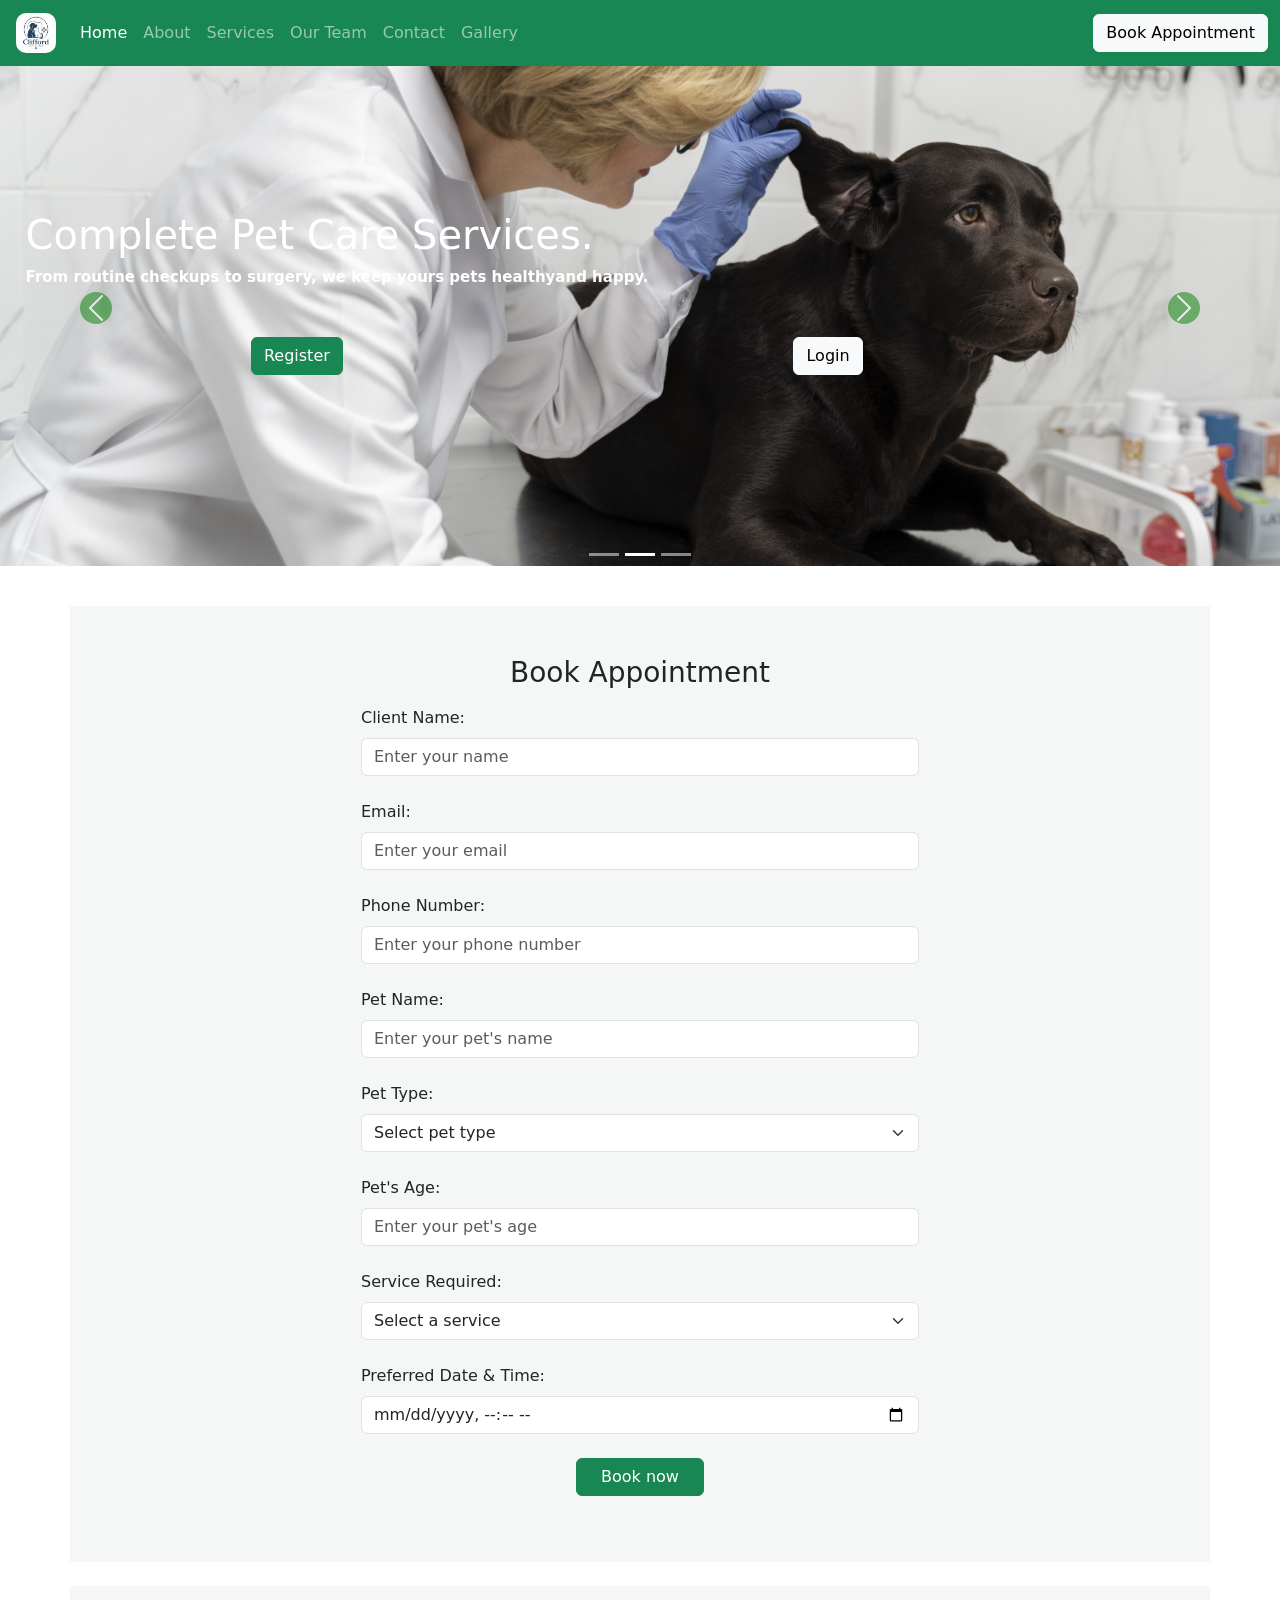
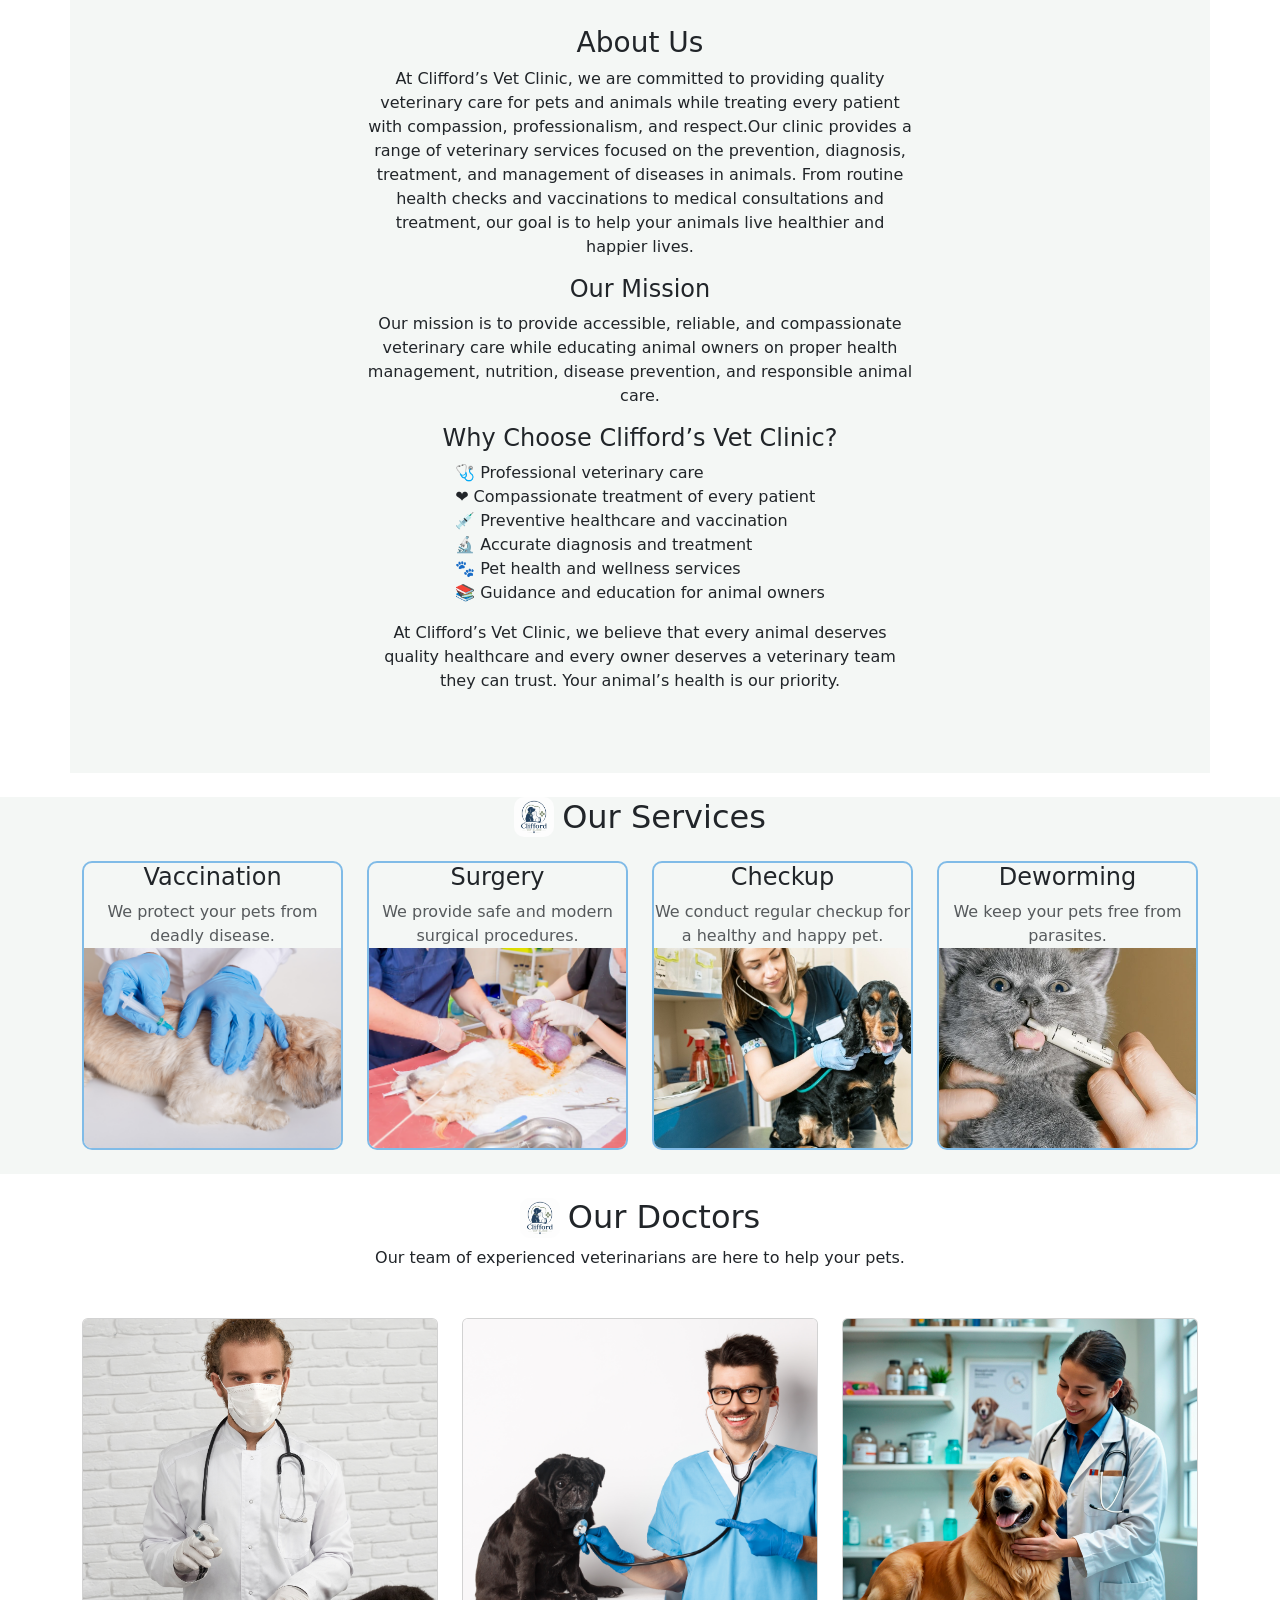
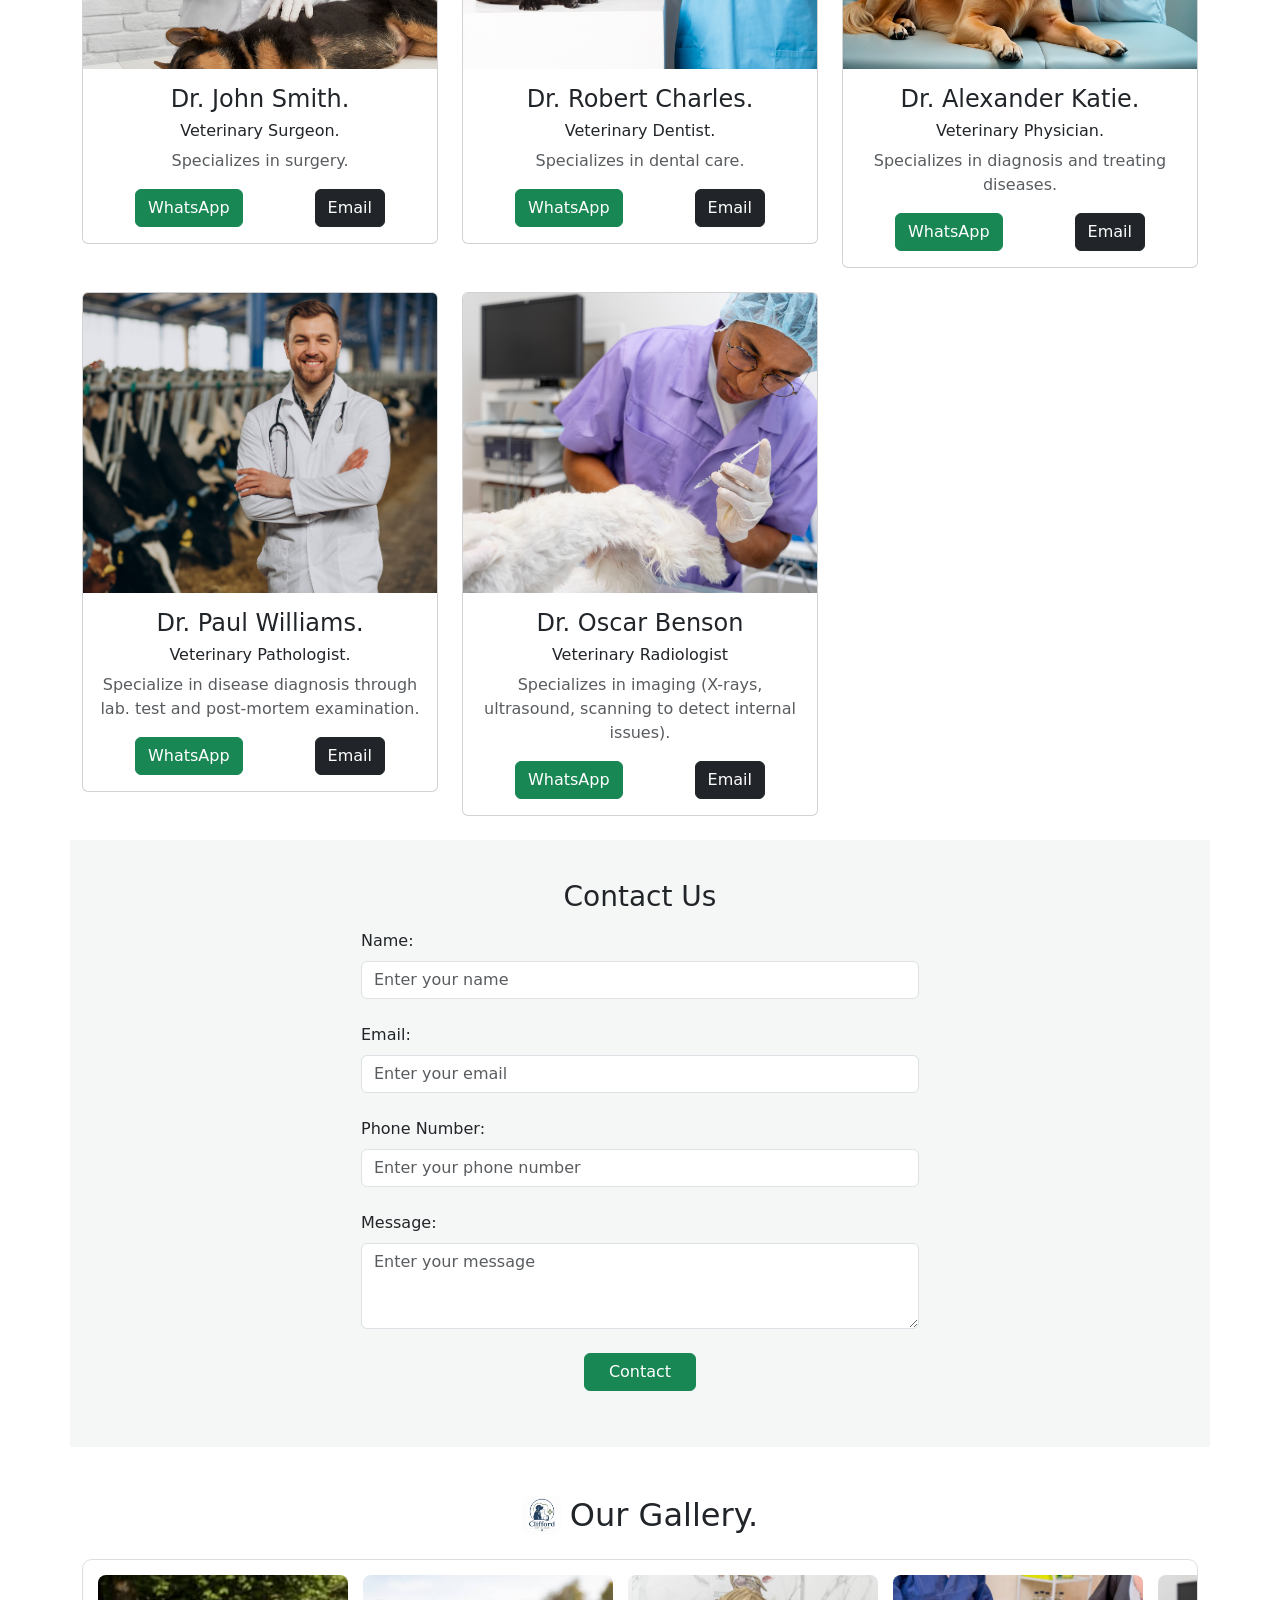
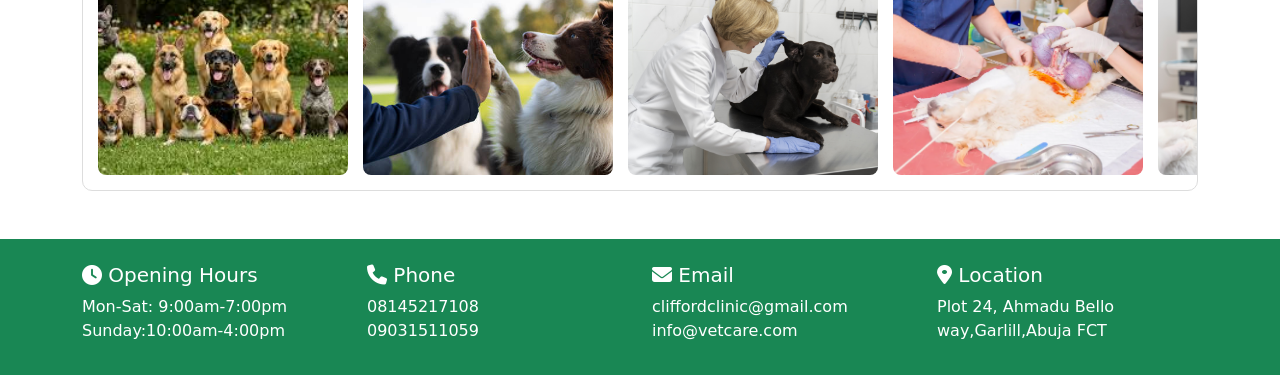
==== index.html @ 28009e3c "Update website" ====
<html lang="en">
<head>
    <meta charset="UTF-8">
    <meta name="viewport" content="width=device-width, initial-scale=1.0">
    <link rel="stylesheet"  href="assets/css/style.css">
    <link rel="stylesheet" href="https://cdnjs.cloudflare.com/ajax/libs/font-awesome/6.5.0/css/all.min.css">
    <link href="https://cdn.jsdelivr.net/npm/bootstrap@5.3.8/dist/css/bootstrap.min.css" rel="stylesheet">
    <link rel="stylesheet" href="https://cdn.jsdelivr.net/npm/bootstrap-icons@1.13.1/font/bootstrap-icons.min.css">
    <title>Vet clinic website/ home</title>
    </head>
    <script src="https://cdn.jsdelivr.net/npm/bootstrap@5.3.0/dist/js/bootstrap.bundle.min.js"> </script>
    <body>
      <div class="preloader">
         <div class="loader"></div>
      </div>

 <nav class="navbar navbar-expand-lg navbar-dark bg-success">
     <div class="container-fluid">
    <a class="navbar-brand ms-1" href="#">
      <img class="logo" src="assets/images/logo.png" style="height: 40px;">
    </a>
    <button class="navbar-toggler" type="button" data-bs-toggle="collapse" data-bs-target="#navbarSupportedContent" aria-controls="navbarSupportedContent" aria-expanded="false" aria-label="Toggle navigation">
      <span class="navbar-toggler-icon"></span>
    </button>

    <div class=" collapse navbar-collapse" id="navbarSupportedContent">
      <ul class=" navbar-nav me-auto text-center">
        <li class="nav-item ">
          <a class="nav-link active" aria-current="page" href="index.html">Home</a>
        </li>
        <li class="nav-item">
          <a class="nav-link" href="#about">About</a>
        </li>
        <li class="nav-item">
          <a class="nav-link" href="#services">Services</a>
        </li>
        <li class="nav-item">
          <a class="nav-link" href="#ourteam">Our Team</a>
        </li>
        <li class="nav-item">
          <a class="nav-link" href="#contact">Contact</a>
        </li>
        <li class="nav-item">
          <a class="nav-link" href="#gallery">Gallery</a>
        </li>
        
       </ul>
       <ul class="navbar-nav text-center">
         <li class="nav-item">
          <li class="nav-item">
       <a href="appointment.html" class="btn btn-light">Book Appointment</a>
         </li>
       </ul>
       </div>
       </div>
    </nav>
    <div id="carouselExampleCaptions" class="carousel slide" data-bs-ride="carousel" data-bs-interval="3000">
    <div class="carousel-indicators">
    <button type="button" data-bs-target="#carouselExampleCaptions" data-bs-slide-to="0" class="active" aria-current="true" aria-label="Slide 1"></button>
    <button type="button" data-bs-target="#carouselExampleCaptions" data-bs-slide-to="1" aria-label="Slide 2"></button>
    <button type="button" data-bs-target="#carouselExampleCaptions" data-bs-slide-to="2" aria-label="Slide 3"></button>
  </div>
  <div class="carousel-inner">
    <div class="carousel-item active  mb-3">
      <img src="assets/images/gallery-2.jpg" class="d-block w-100">
      <div class="carousel-caption text-start  text-dark">
        <h5>Caring for Your Pets Like Family.</h5>
        <p>Professional Veterinary care with love,experience and wonderful care.</p>
         <div class="d-flex justify-content-around mt-5">
          <a href="register-client.html" class="btn btn-success">Register</a>
          <a href="login.html" class=" btn btn-light">Login</a>
        </div>
      </div>
    </div>
    <div class="carousel-item mb-3">
      <img src="assets/images/carousel-3.jpg" class="d-block w-100">
      <div class="carousel-caption text-start  text-dark">
        <h5>Complete Pet Care Services.</h5>
        <p>From routine checkups to surgery, we keep yours pets healthyand happy.</p>
         <div class="d-flex justify-content-around mt-5">
           <a href="register-client.html" class="btn btn-success">Register</a>
          <a href="login.html" class=" btn btn-light">Login</a>
        </div>
    
      </div>
    </div>
    <div class="carousel-item mb-3">
      <img src="assets/images/doctor-5.jpg" class="d-block w-100">
      <div class="carousel-caption text-start  text-dark">
        <h5>Experienced & Friendly Vets.</h5>
        <p>Our team is dedicated to giving your pets the best care possible.</p>
        <div class="d-flex justify-content-around mt-5">
            <a href="register-client.html" class="btn btn-success">Register</a>
          <a href="login.html" class=" btn btn-light">Login</a>
        </div>
      </div>
    </div>
  </div>
  <button class="carousel-control-prev" type="button" data-bs-target="#carouselExampleCaptions" data-bs-slide="prev">
    <span class="carousel-control-prev-icon" aria-hidden="true"></span>
    <span class="visually-hidden">Previous</span>
  </button>
  <button class="carousel-control-next" type="button" data-bs-target="#carouselExampleCaptions" data-bs-slide="next">
    <span class="carousel-control-next-icon" aria-hidden="true"></span>
    <span class="visually-hidden">Next</span>
  </button>
</div>
</div>

 <section id="appointment">
  <div class="container mt-4 booking">
    <div class="col-md-6 mx-auto">

      <h3 class="text-center mb-3">Book Appointment</h3>

      <form>

        <div class="mb-4">
          <label for="name" class="form-label">Client Name:</label>
          <input type="text" class="form-control" id="name"
                 placeholder="Enter your name">
        </div>

        <div class="mb-4">
          <label for="email" class="form-label">Email:</label>
          <input type="email" class="form-control" id="email"
                 placeholder="Enter your email">
        </div>

        <div class="mb-4">
          <label for="phone" class="form-label">Phone Number:</label>
          <input type="tel" class="form-control" id="phone"
                 placeholder="Enter your phone number">
        </div>

        <div class="mb-4">
          <label for="petName" class="form-label">Pet Name:</label>
          <input type="text" class="form-control" id="petName"
                 placeholder="Enter your pet's name">
        </div>

        <div class="mb-4">
          <label for="petType" class="form-label">Pet Type:</label>
          <select class="form-select" id="petType">
            <option selected>Select pet type</option>
            <option value="1">Dog</option>
            <option value="2">Cat</option>
            <option value="3">Rabbit</option>
            <option value="4">Bird</option>
            <option value="5">Others</option>
          </select>
        </div>

        <div class="mb-4">
          <label for="petAge" class="form-label">Pet's Age:</label>
          <input type="number" class="form-control" id="petAge"
                 placeholder="Enter your pet's age">
        </div>

        <div class="mb-4">
          <label for="service" class="form-label">Service Required:</label>
          <select class="form-select" id="service">
            <option selected>Select a service</option>
            <option value="1">General Consultation</option>
            <option value="2">Vaccination</option>
            <option value="3">Grooming</option>
            <option value="4">Dental Care</option>
            <option value="5">Others</option>
          </select>
        </div>

        <div class="mb-4">
          <label for="appointmentDate" class="form-label">
            Preferred Date & Time:
          </label>
          <input type="datetime-local" class="form-control"
                 id="appointmentDate">
        </div>

       <div class="text-center">
        <a href="#" class="btn btn-success mb-3 px-4">Book now
        </a>
             
       </div>

      </form>

    </div>
  </div>
</section>

     <section id="about">
  <div class="container mt-4 contact">
            <div class="row">
                <div class="col-md-6 mx-auto   mb-4 text-center">
                 <h3>About Us</h3>
                 <p>At Clifford’s Vet Clinic, we are committed to providing quality veterinary care for pets and animals while treating every patient with compassion, professionalism, and respect.Our clinic provides a range of veterinary services focused on the prevention, diagnosis, treatment, and management of diseases in animals. From routine health checks and vaccinations to medical consultations and treatment, our goal is to help your animals live healthier and happier lives.
                  </p>
            <h4> Our Mission</h4>
            <p>Our mission is to provide accessible, reliable, and compassionate veterinary care while educating animal owners on proper health management, nutrition, disease prevention, and responsible animal care.
            </p>
            <h4>Why Choose Clifford’s Vet Clinic?</h4>
           <div class="text-center">
            <ul class="list-unstyled d-inline-block text-start">
              <li>🩺 Professional veterinary care</li>
              <li>❤️ Compassionate treatment of every patient</li>
              <li>💉 Preventive healthcare and vaccination</li>
              <li>🔬 Accurate diagnosis and treatment</li>
              <li>🐾 Pet health and wellness services</li>
              <li>📚 Guidance and education for animal owners</li>
            </ul>
            </div>
            <p>
            At Clifford’s Vet Clinic, we believe that every animal deserves quality healthcare and every owner deserves a veterinary team they can trust.
             Your animal’s health is our priority.
             </p>
        </div>
        </div>
                
      </div> 

    </section>
     <section  id="services">
        <div class="d-flex align-items-center gap-2 mt-4  justify-content-center">
            <img class="logo" src="assets/images/logo.png" width="40">
            <h2 class="m-0 text-dark">Our Services</h2>
            
        </div>
        <div class="container mt-4">
            <div class="row">
                <div class="col-md-3 mb-4">
                    <div class="card-1">
                        <div class="card-body  text-center">
                            <h4 class="text-dark">Vaccination</h4>
                            <p class="card-text text-muted">We protect your pets from deadly disease.</p>
                        </div>
                        <img class="card-img-top-1" src="assets/images/gallery-3.jpg"  style="height: 200px; object-fit: cover;">
                        
                    </div>
                </div>
                 <div class="col-md-3 mb-4">
                    <div class="card-1">
                        <div class="card-body  text-center">
                            <h4  class="text-dark">Surgery</h4>
                            <p class="card-text text-muted">We provide safe and modern surgical procedures.</p>
                        </div>
                        <img class="card-img-top-1" src="assets/images/surgery.jpg.webp"  style="height: 200px; object-fit: cover;">
                        
                    </div>
                </div>
                <div class="col-md-3 mb-4">
                    <div class="card-1">
                        <div class="card-body  text-center ">
                            <h4  class="text-dark">Checkup</h4>
                            <p class="card-text text-muted">We conduct regular checkup for a healthy and happy pet.</p>
                        </div>
                        <img class="card-img-top-1" src="assets/images/checkup.jpg" style="height: 200px; object-fit: cover;" >
                        
                    </div>
                </div>
                <div class="col-md-3 mb-4">
                    <div class="card-1">
                        <div class="card-body  text-center ">
                            <h4  class="text-dark">Deworming</h4>
                            <p class="card-text text-muted">We keep your pets free from parasites. </p>
                        </div>
                        <img class="card-img-top-1" src="assets/images/deworming.webp" style="height: 200px; object-fit: cover;">
                        
                    </div>
                </div>
            </div>
        </div>
        </section>  
        

        <section id="ourteam">
    <div class="d-flex align-items-center gap-2 mt-4  justify-content-center">
            <img class="logo" src="assets/images/logo.png" width="40">
            <h2 class="m-0 text-dark">Our Doctors</h2>
     </div>
    <div class="text-center mt-2 text-dark">
        <p>Our team of experienced veterinarians are here to help your pets.</p>
    </div>
        <div class="container mt-4">
            <div class="row">
                <div class="col-md-4 mt-4">
                    <div class="card">
                        <img class="card-img-top" src="assets/images/doctor-1.jpg"  style="height: 350px; object-fit: cover;">
                        <div class="card-body  text-center text-dark">
                            <h4>Dr. John Smith.</h4>
                            <h6>Veterinary Surgeon.</h6>
                            <p class="card-text text-muted">Specializes in surgery.</p>
                             <div class="d-flex justify-content-around ">
                                  <a href="https://wa.me/2348145217108"  class="btn btn-success">WhatsApp</a>
                                  <a href="mailto:chijinduonyenaturuchi@gmail.com" class="btn btn-dark">Email</a>
                                  
                             </div>
                        </div>
                    </div>
                </div> 
                 <div class="col-md-4 mt-4">
                    <div class="card">
                        <img class="card-img-top" src="assets/images/doctor-2.jpg"  style="height: 350px; object-fit: cover;">
                        <div class="card-body  text-center text-dark">
                            <h4>Dr. Robert Charles.</h4>
                            <h6>Veterinary Dentist.</h6>
                            <p class="card-text text-muted">Specializes in dental care.</p>
                            <div class="d-flex justify-content-around ">
                                  <a href="https://wa.me/2348145217108"  class="btn btn-success">WhatsApp</a>
                                  <a href="mailto:chijinduonyenaturuchi@gmail.com" class=" btn btn-dark">Email</a>
                                  
                             </div>
                            
                       </div>
                    </div>
                 </div> 
                 <div class="col-md-4 mt-4">
                    <div class="card">
                        <img class="card-img-top" src="assets/images/doctor-3.jpg"  style="height: 350px; object-fit: cover;">
                        <div class="card-body  text-center text-dark">
                            <h4>Dr. Alexander Katie.</h4>
                            <h6>Veterinary Physician.</h6>
                            <p class="card-text text-muted">Specializes in  diagnosis and treating diseases.</p>
                            <div class="d-flex justify-content-around ">
                                  <a href="https://wa.me/2348145217108"  class="btn btn-success">WhatsApp</a>
                                  <a href="mailto:chijinduonyenaturuchi@gmail.com" class=" btn btn-dark">Email</a>
                                  
                             </div>
                       </div>
                    </div>
                 </div> 
                 <div class="col-md-4 mt-4">
                    <div class="card">
                        <img class="card-img-top" src="assets/images/doctor-4.jpg"  style="height: 300px; object-fit: cover;">
                        <div class="card-body  text-center text-dark">
                            <h4>Dr. Paul Williams.</h4>
                            <h6>Veterinary Pathologist.</h6>
                            <p class="card-text text-muted">Specialize in disease diagnosis through lab. test and post-mortem examination.</p>
                           <div class="d-flex justify-content-around ">
                                  <a href="https://wa.me/2348145217108"  class="btn btn-success">WhatsApp</a>
                                  <a href="mailto:chijinduonyenaturuchi@gmail.com" class=" btn btn-dark">Email</a>
                                  
                             </div>
                       </div>
                    </div>
                 </div> 
                 <div class="col-md-4 mt-4">
                    <div class="card">
                        <img class="card-img-top" src="assets/images/doctor-5.jpg"  style="height: 300px; object-fit: cover;">
                        <div class="card-body  text-center text-dark">
                            <h4>Dr. Oscar Benson</h4>
                            <h6>Veterinary Radiologist</h6>
                            <p class="card-text text-muted"> Specializes in imaging (X-rays, ultrasound, scanning to detect internal issues).</p>
                           <div class="d-flex justify-content-around ">
                                  <a href="https://wa.me/2348145217108"  class="btn btn-success">WhatsApp</a>
                                  <a href="mailto:chijinduonyenaturuchi@gmail.com" class=" btn btn-dark ">Email</a>
                                  
                             </div>
                       </div>
                    </div>
                 </div>        
            </div>
        </div>
    </section>

   <section id="contact">
  <div class="container mt-4 contact">
    <div class="col-md-6 mx-auto">

      <h3 class="text-center mb-3">Contact Us</h3>

      <form>

        <div class="mb-4">
          <label for="name" class="form-label">Name:</label>
          <input type="text" class="form-control" id="name"
                 placeholder="Enter your name">
        </div>

        <div class="mb-4">
          <label for="email" class="form-label">Email:</label>
          <input type="email" class="form-control" id="email"
                 placeholder="Enter your email">
        </div>

        <div class="mb-4">
          <label for="phone" class="form-label">Phone Number:</label>
          <input type="tel" class="form-control" id="phone"
                 placeholder="Enter your phone number">
        </div>

        <div class="mb-4">
          <label for="message" class="form-label">Message:</label>
          <textarea class="form-control" id="message" rows="3"
                    placeholder="Enter your message"></textarea>
        </div>

         <div class="text-center">
        <a href="#" class="btn btn-success mb-3 px-4">Contact
        </a>
             
       </div>

      </form>

    </div>
  </div>
</section>
  
 <section id="gallery">

    <div class="d-flex align-items-center gap-2 mt-5 justify-content-center">
        <img class="logo" src="assets/images/logo.png" width="40">
        <h2 class="m-0 text-dark">Our Gallery.</h2>
    </div>

    <div class="container mt-4">

        <div class="gallery-box">

            <div class="gallery-track">

            <img src="assets/images/home-1.jpg"  style="height: 200px; object-fit: cover;" >
            <img src="assets/images/carousel-2.jpg" style="height: 200px; object-fit: cover;">
            <img src="assets/images/carousel-3.jpg" style="height: 200px; object-fit: cover;">
            <img src="assets/images/surgery.jpg.webp" style="height: 200px; object-fit: cover;">
            <img src="assets/images/doctor-5.jpg" style="height: 200px; object-fit: cover;">
            <img src="assets/images/deworming.webp" style="height: 200px; object-fit: cover;">
            <img src="assets/images/nutrition.jpg" style="height: 200px; object-fit: cover;">
            <img src="assets/images/home.jpg" style="height: 200px; object-fit: cover;">
            <img src="assets/images/vaccination.jpg" style="height: 200px; object-fit: cover;">

             <img src="assets/images/home-1.jpg"  style="height: 200px; object-fit: cover;" >
            <img src="assets/images/carousel-2.jpg" style="height: 200px; object-fit: cover;">
            <img src="assets/images/carousel-3.jpg" style="height: 200px; object-fit: cover;">
            </div>

        </div>

    </div>

</section>

 <footer class="bg-success text-white pt-4 mt-5">
            <div class="container">
                <div class="row text-center text-md-start">
                    <div class="col-md-3 mb-3">
                       
                        <h5> <i class="fa-solid fa-clock"></i> Opening Hours</h5>
                           
                        <p>Mon-Sat: 9:00am-7:00pm <br> Sunday:10:00am-4:00pm</p>
                    </div>
                    <div class="col-md-3 mb-3">
                        <h5><i class="fa-solid fa-phone"> </i> Phone</h5>
                        <p>08145217108 <br> 09031511059</p>
                    </div>
                    <div class="col-md-3 mb-3">
                        <h5><i class="fa-solid fa-envelope"></i> Email</h5>
                        <p>cliffordclinic@gmail.com <br> info@vetcare.com</p>
                    </div>
                    <div class="col-md-3 mb-3">
                        <h5><i class="fa fa-map-marker-alt"></i> Location</h5>
                        <p>Plot 24, Ahmadu Bello way,Garlill,Abuja FCT</p>
                        </div>
                        
                </div> 
            </div>
        </footer>
           
    </body>
    </html>
---- assets/css/style.css ----
*{
    margin: 0;
    padding: 0;
}
html, body{
    overflow-x: hidden;
    width: 100%;
}
.logo{
    border-radius: 10px;
}





.preloader {
    position: fixed;
    top: 0;
    left: 0;
    width: 100%;
    height: 100vh;
    background: white;
    display: flex;
    justify-content: center;
    align-items: center;
    z-index: 9999;

    animation: hideLoader 1s ease 3s forwards;
}

.loader {
    width: 50px;
    height: 50px;
    border: 5px solid #ddd;
    border-top: 5px solid green;
    border-radius: 50%;
    animation: spin 1s linear infinite;
}

@keyframes spin {
    to {
        transform: rotate(360deg);
    }
}

@keyframes hideLoader {
    to {
        opacity: 0;
        visibility: hidden;
    }
}

.navbar-toggler[aria-expanded="true"] .navbar-toggler-icon {
  background-image: none;
  position: relative;
}

.navbar-toggler[aria-expanded="true"] .navbar-toggler-icon::before {
  content: "×";
  font-size: 30px;
  line-height: 1;
  color: black;
}
html{
    scroll-behavior: smooth;
}






@media (max-width: 576px){
     .carousel-caption {
         bottom: 20px;
     }
      .carousel-caption h5{
         font-size: 14px;
     }
     .carousel-caption .btn{
         font-size: 14px;
         padding: 8px 15px;
         margin-top: 15px;
     }

}


img{
    max-width: 100%;
}
.carousel-caption {
    top: 25%;
    left: 2% !important;
    bottom: auto;
    text-align: left;
    font-weight: bold;
}




    
.carousel-caption h5{
     color: #ffffff;
    font-size: 40px;
    margin-bottom: 7px;
}
.carousel-caption p{
    color: #ffffff;
    font-size: 15px;
    margin-top: 7px;

}
.carousel-item{
    height: 500px;
}
.carousel-item img{
    height: 500px;
    width: 100%;
    display: block;
    object-fit: cover;
}
.carousel-control-prev-icon,
.carousel-control-next-icon{
    width: 50px;
    height: 50px;
    background: green;
    border-radius: 50%;
    top: 50%;
    transform: translateY(-50%);
}
i{
    font-size: 20px;
    color:white;

}
    .contact{
        background-color: #f4f7f5;
        padding: 40px 0;
    }
    #services{
        background-color: #f4f7f5;
        
    } 
    
    
  .card-1{
    border: 2px solid #80bbe7;
    border-radius: 10px;
    overflow: hidden;
  }
  .card-img-top-1{
    width: 100%;
    height: 330px;
    object-fit: cover;
  }




.booking{
    background-color: #f4f7f5;
     padding: 50px 0;
}

.gallery-box {
    width: 100%;
    overflow: hidden;
    border-radius: 10px;
    padding: 15px;
    border: 1px solid #ddd;
}

.gallery-track {
    display: flex;
    gap: 15px;
    width: max-content;
    animation: galleryMove 25s linear infinite;
}

.gallery-track img {
    width: 250px;
    height: 200px;
    object-fit: cover;
    border-radius: 8px;
    flex-shrink: 0;
}

@keyframes galleryMove {
    from {
        transform: translateX(0);
    }

    to {
        transform: translateX(-50%);
    }
}


.client-reg{
    background-image: url(../images/gallery-2.jpg);
    background-size: cover;
    background-position: center;
    background-repeat: no-repeat;
    padding: 30px 0;
}
.client{
    border: 1px solid ;
    padding: 30px;
    border-radius: 15px;
    width: 50%;
    margin: auto;
    background-color:rgba(0, 0, 0, 0.54);
    backdrop-filter:blur (10px);
    box-shadow: 0 8px 20px rgba(0,0,0,0.3);
    
}

.pet-reg{
   background-image: url(../images/gallery-2.jpg);
    background-size: cover;
    background-position: center;
    background-repeat: no-repeat;
    padding: 30px 0;
}
.pet{
    border: 1px solid ;
    padding: 30px;
    border-radius: 15px;
    width: 50%;
    margin: auto;
    background-color:rgba(0, 0, 0, 0.54);
    backdrop-filter:blur (10px);
    box-shadow: 0 8px 20px rgba(0,0,0,0.3);
}
.login{
    background-image: url(../images/gallery-2.jpg);
    background-size: cover;
    background-position: center;
    background-repeat: no-repeat;
    padding: 30px 0;
}
.log{
   border: 1px solid ;
    padding: 30px;
    border-radius: 15px;
    width: 50%;
    margin: auto;
    background-color:rgba(0, 0, 0, 0.54);
    backdrop-filter:blur (10px);
    box-shadow: 0 8px 20px rgba(0,0,0,0.3);
}
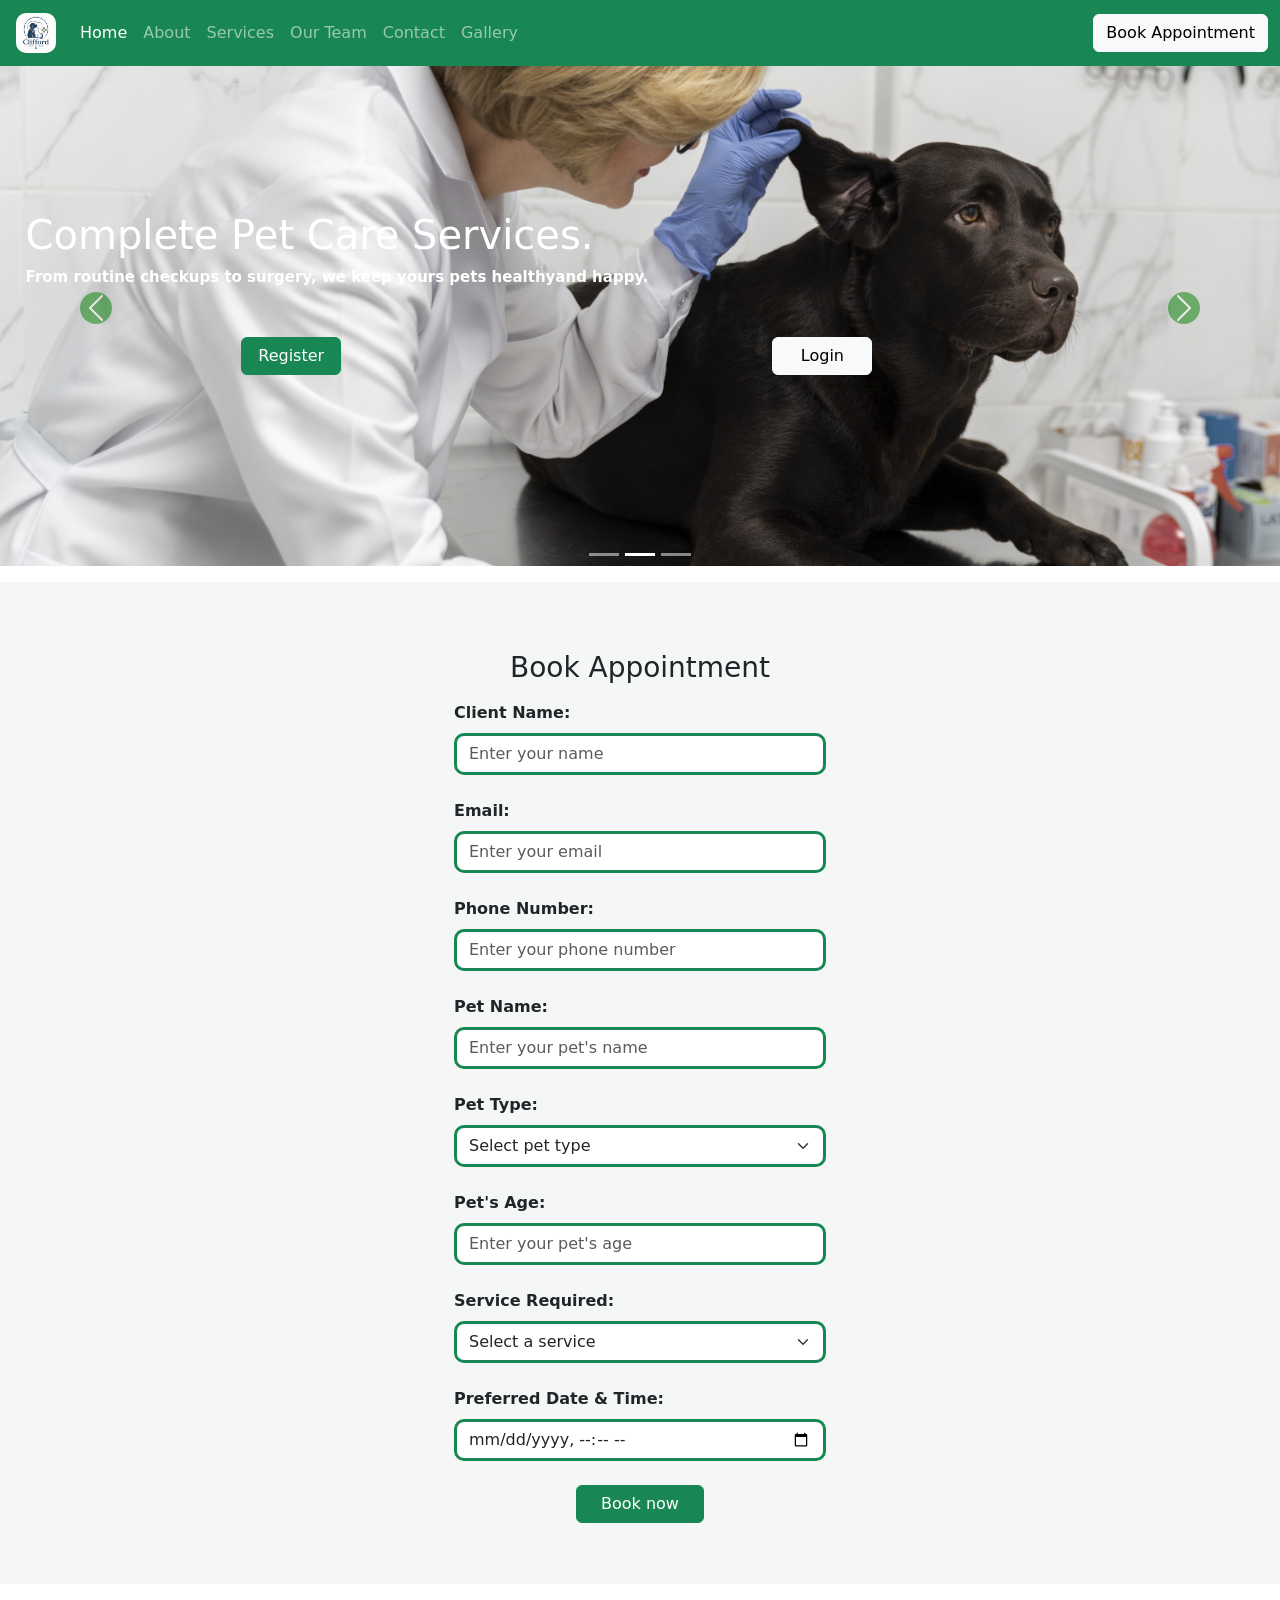
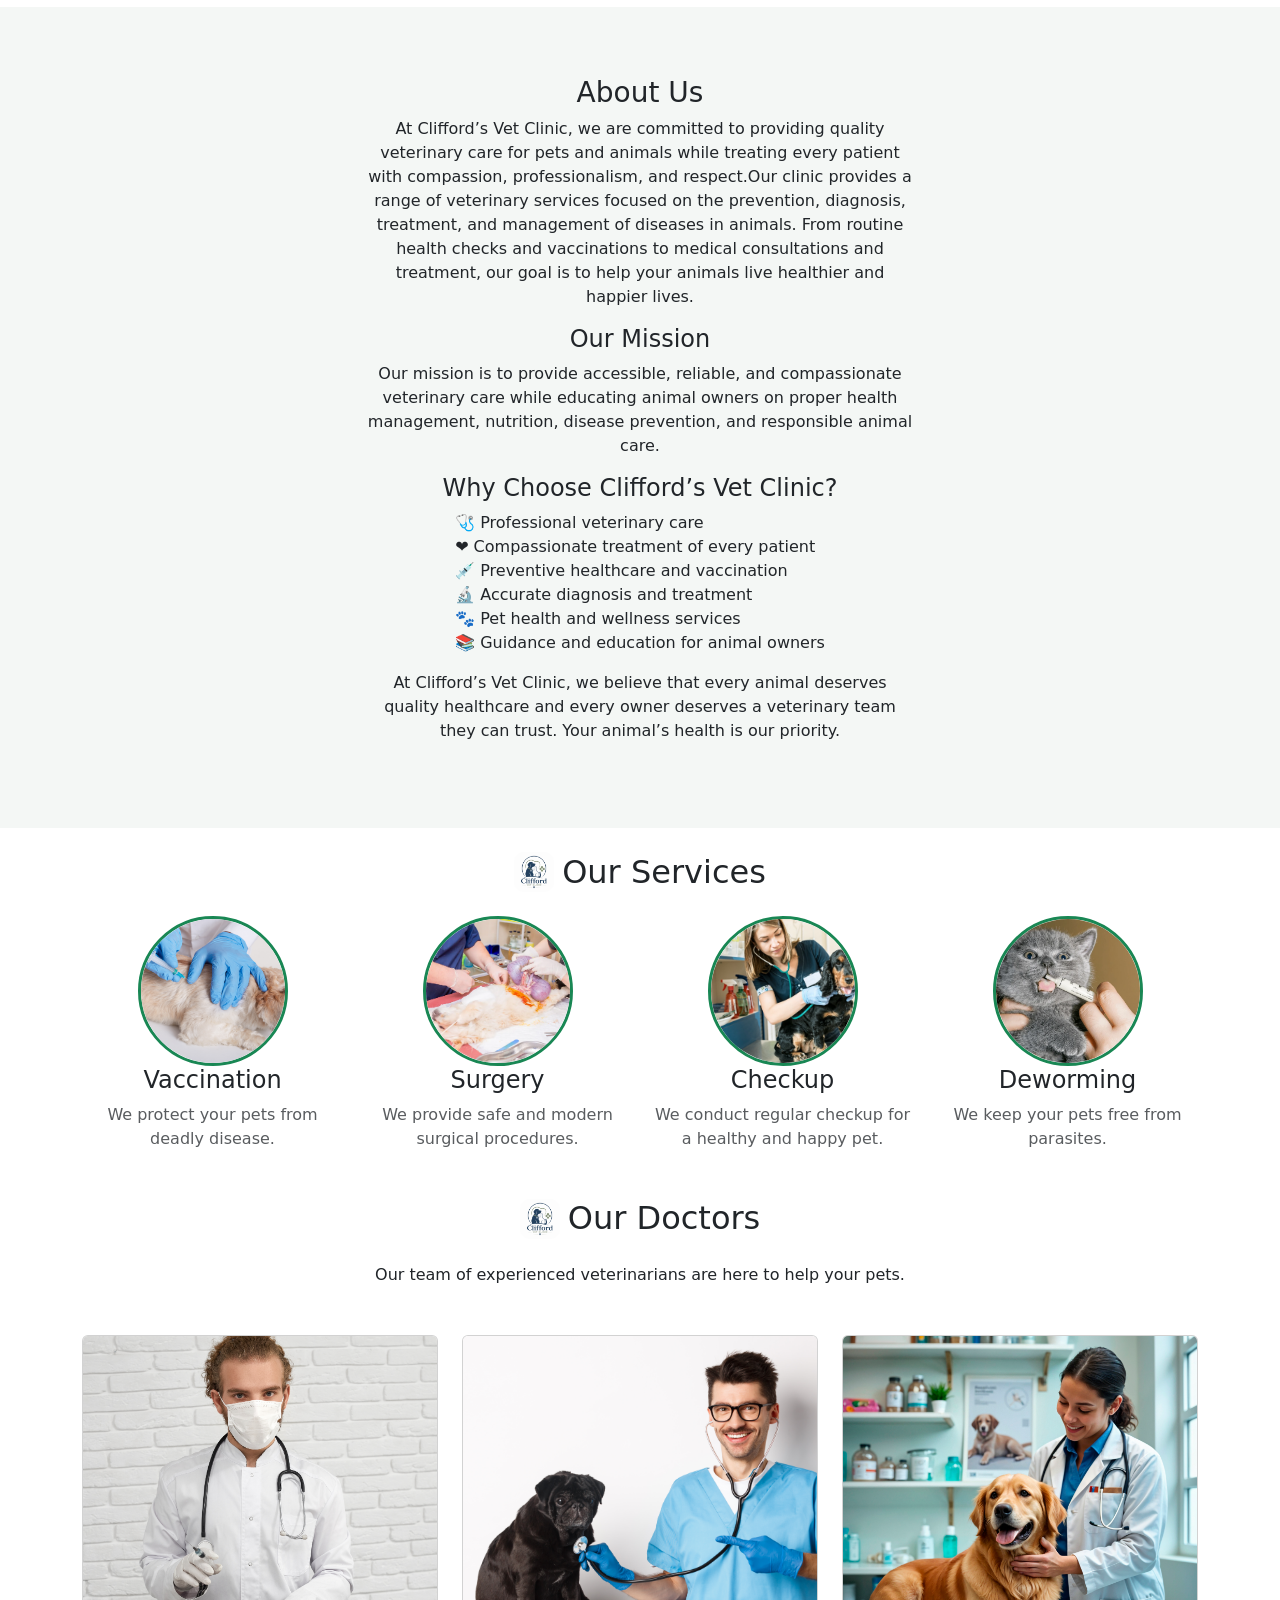
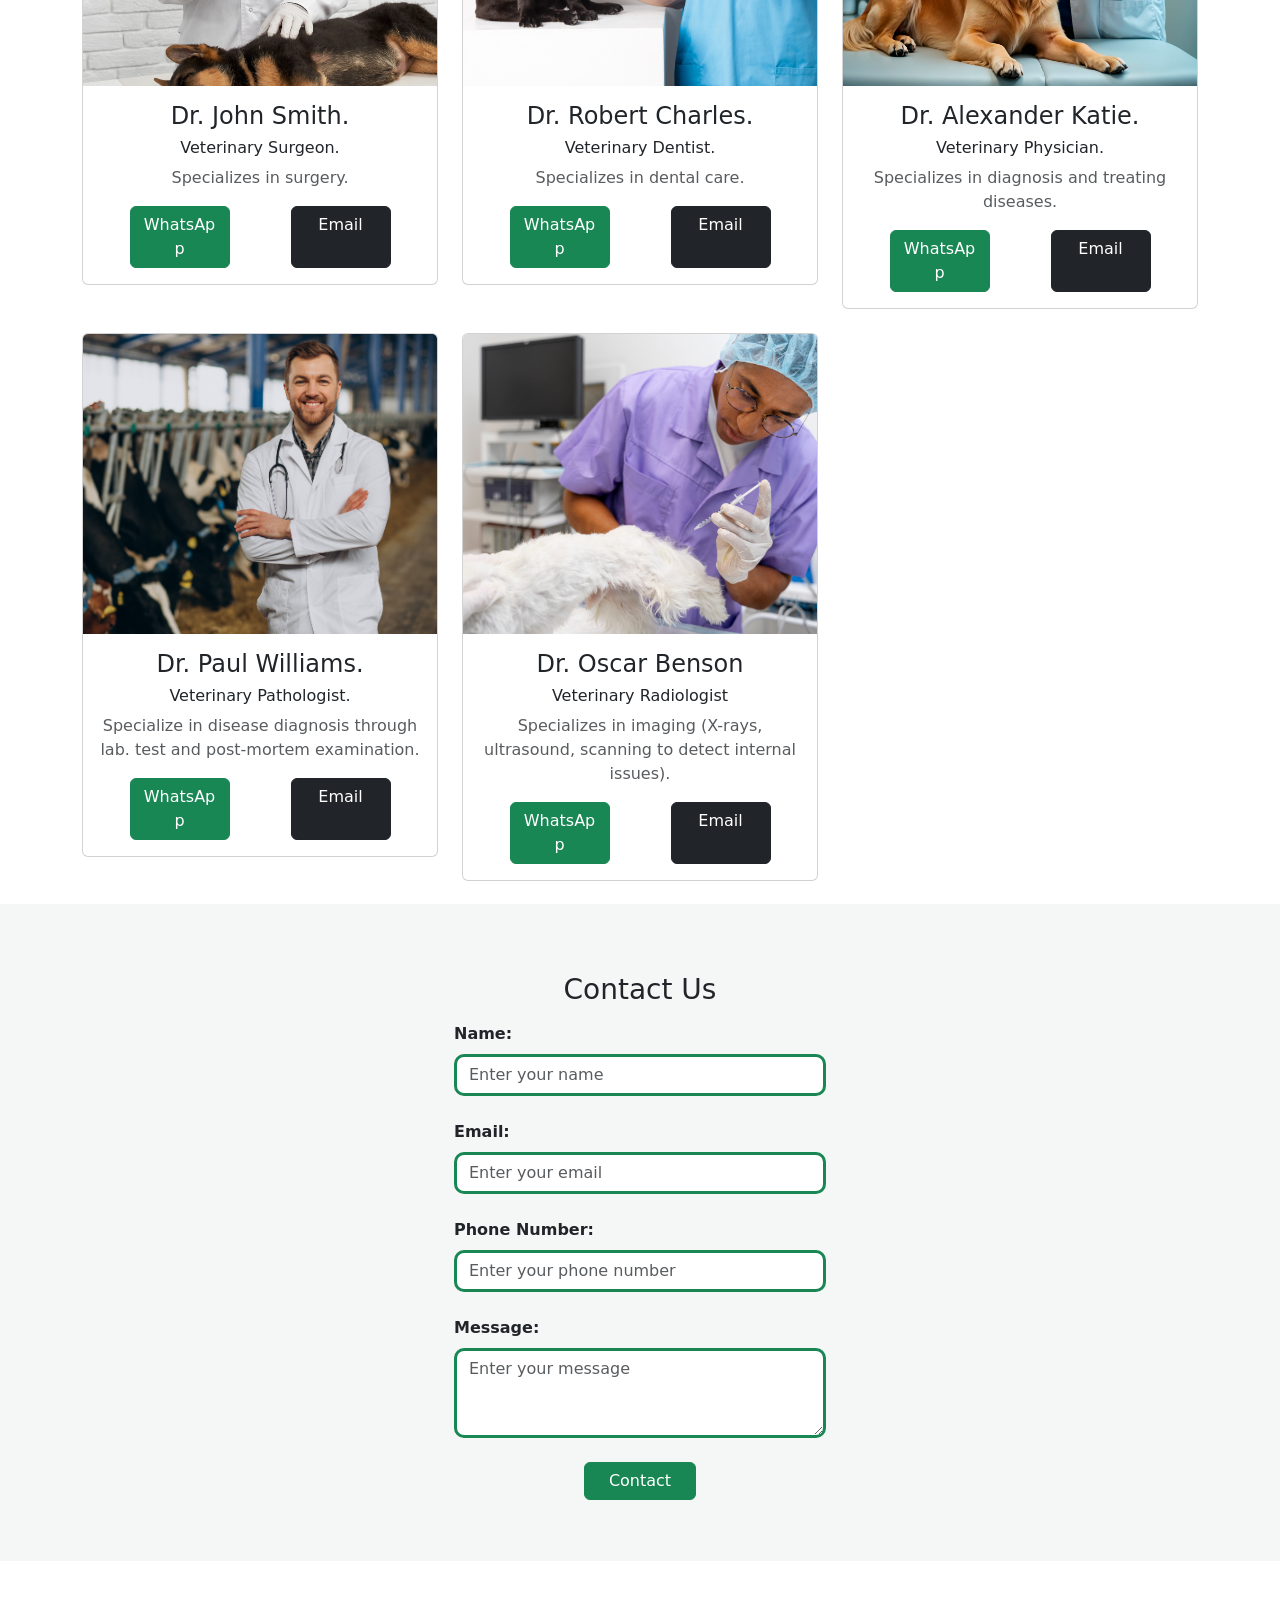
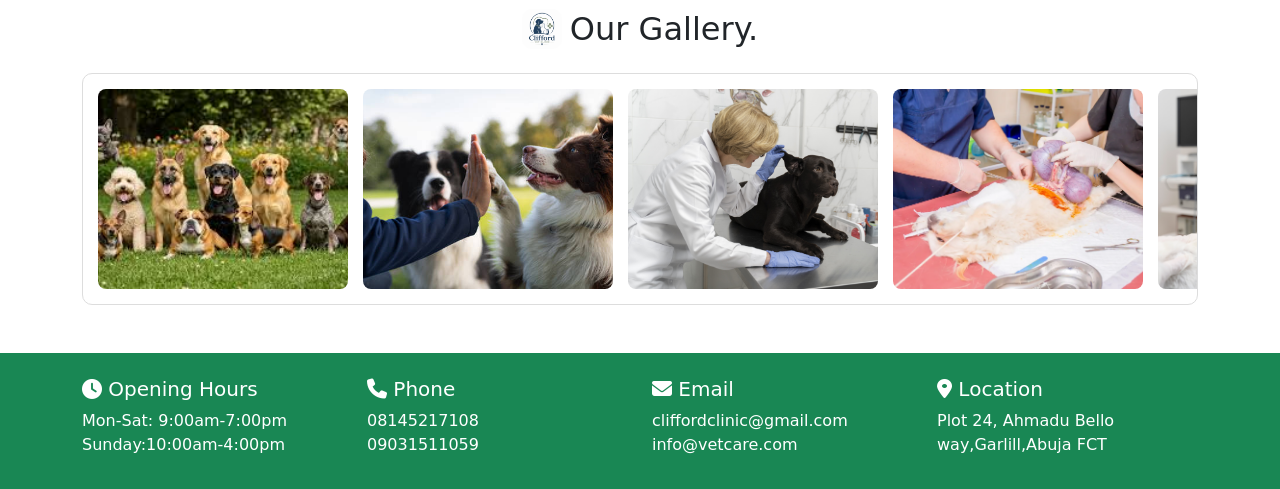
==== commit 5188ece0: "Update website" ====
--- a/index.html
+++ b/index.html
@@ -67,8 +67,8 @@
         <h5>Caring for Your Pets Like Family.</h5>
         <p>Professional Veterinary care with love,experience and wonderful care.</p>
          <div class="d-flex justify-content-around mt-5">
-          <a href="register-client.html" class="btn btn-success">Register</a>
-          <a href="login.html" class=" btn btn-light">Login</a>
+          <a href="register-client.html" class="btn btn-success carousel-btn">Register</a>
+          <a href="login.html" class=" btn btn-light carousel-btn">Login</a>
         </div>
       </div>
     </div>
@@ -78,8 +78,8 @@
         <h5>Complete Pet Care Services.</h5>
         <p>From routine checkups to surgery, we keep yours pets healthyand happy.</p>
          <div class="d-flex justify-content-around mt-5">
-           <a href="register-client.html" class="btn btn-success">Register</a>
-          <a href="login.html" class=" btn btn-light">Login</a>
+           <a href="register-client.html" class="btn btn-success carousel-btn">Register</a>
+          <a href="login.html" class=" btn btn-light carousel-btn">Login</a>
         </div>
     
       </div>
@@ -89,9 +89,9 @@
       <div class="carousel-caption text-start  text-dark">
         <h5>Experienced & Friendly Vets.</h5>
         <p>Our team is dedicated to giving your pets the best care possible.</p>
-        <div class="d-flex justify-content-around mt-5">
-            <a href="register-client.html" class="btn btn-success">Register</a>
-          <a href="login.html" class=" btn btn-light">Login</a>
+        <div class="d-flex justify-content-around mt-5 ">
+            <a href="register-client.html" class="btn btn-success carousel-btn">Register</a>
+          <a href="login.html" class=" btn btn-light carousel-btn">Login</a>
         </div>
       </div>
     </div>
@@ -107,8 +107,8 @@
 </div>
 </div>
 
- <section id="appointment">
-  <div class="container mt-4 booking">
+ <section id="appointment " class="appointment">
+  <div class="container mt-4 booking text-dark fw-bold">
     <div class="col-md-6 mx-auto">
 
       <h3 class="text-center mb-3">Book Appointment</h3>
@@ -117,31 +117,31 @@
 
         <div class="mb-4">
           <label for="name" class="form-label">Client Name:</label>
-          <input type="text" class="form-control" id="name"
-                 placeholder="Enter your name">
+          <input type="text" class="form-control control" id="name"
+                 placeholder="Enter your name"required>
         </div>
 
         <div class="mb-4">
           <label for="email" class="form-label">Email:</label>
-          <input type="email" class="form-control" id="email"
-                 placeholder="Enter your email">
+          <input type="email" class="form-control  control" id="email"
+                 placeholder="Enter your email"required>
         </div>
 
         <div class="mb-4">
           <label for="phone" class="form-label">Phone Number:</label>
-          <input type="tel" class="form-control" id="phone"
-                 placeholder="Enter your phone number">
+          <input type="tel" class="form-control control" id="phone"
+                 placeholder="Enter your phone number"required>
         </div>
 
         <div class="mb-4">
           <label for="petName" class="form-label">Pet Name:</label>
-          <input type="text" class="form-control" id="petName"
-                 placeholder="Enter your pet's name">
+          <input type="text" class="form-control control" id="petName"
+                 placeholder="Enter your pet's name"required>
         </div>
 
         <div class="mb-4">
           <label for="petType" class="form-label">Pet Type:</label>
-          <select class="form-select" id="petType">
+          <select class="form-select control" id="petType"required>
             <option selected>Select pet type</option>
             <option value="1">Dog</option>
             <option value="2">Cat</option>
@@ -153,13 +153,13 @@
 
         <div class="mb-4">
           <label for="petAge" class="form-label">Pet's Age:</label>
-          <input type="number" class="form-control" id="petAge"
-                 placeholder="Enter your pet's age">
+          <input type="number" class="form-control control" id="petAge"
+                 placeholder="Enter your pet's age"required>
         </div>
 
         <div class="mb-4">
           <label for="service" class="form-label">Service Required:</label>
-          <select class="form-select" id="service">
+          <select class="form-select control" id="service"required>
             <option selected>Select a service</option>
             <option value="1">General Consultation</option>
             <option value="2">Vaccination</option>
@@ -170,11 +170,11 @@
         </div>
 
         <div class="mb-4">
-          <label for="appointmentDate" class="form-label">
+          <label for="appointmentDate" class="form-label"required>
             Preferred Date & Time:
           </label>
-          <input type="datetime-local" class="form-control"
-                 id="appointmentDate">
+          <input type="datetime-local" class="form-control control"
+                 id="appointmentDate"required>
         </div>
 
        <div class="text-center">
@@ -189,8 +189,8 @@
   </div>
 </section>
 
-     <section id="about">
-  <div class="container mt-4 contact">
+     <section id="about" class="about">
+  <div class="container mt-4">
             <div class="row">
                 <div class="col-md-6 mx-auto   mb-4 text-center">
                  <h3>About Us</h3>
@@ -220,8 +220,9 @@
       </div> 
 
     </section>
+
      <section  id="services">
-        <div class="d-flex align-items-center gap-2 mt-4  justify-content-center">
+        <div class="d-flex align-items-center gap-2 mt-4 justify-content-center">
             <img class="logo" src="assets/images/logo.png" width="40">
             <h2 class="m-0 text-dark">Our Services</h2>
             
@@ -229,43 +230,46 @@
         <div class="container mt-4">
             <div class="row">
                 <div class="col-md-3 mb-4">
-                    <div class="card-1">
+                    <div class="card-1 text-center">
+                       <img class="card-img-top-1" src="assets/images/gallery-3.jpg"  style="height: 200px; object-fit: cover;">
                         <div class="card-body  text-center">
                             <h4 class="text-dark">Vaccination</h4>
                             <p class="card-text text-muted">We protect your pets from deadly disease.</p>
                         </div>
-                        <img class="card-img-top-1" src="assets/images/gallery-3.jpg"  style="height: 200px; object-fit: cover;">
-                        
+                       
                     </div>
                 </div>
                  <div class="col-md-3 mb-4">
-                    <div class="card-1">
+                    <div class="card-1 text-center">
+                      <img class="card-img-top-1" src="assets/images/surgery.jpg.webp"  style="height: 200px; object-fit: cover;">
+                        
                         <div class="card-body  text-center">
                             <h4  class="text-dark">Surgery</h4>
                             <p class="card-text text-muted">We provide safe and modern surgical procedures.</p>
                         </div>
-                        <img class="card-img-top-1" src="assets/images/surgery.jpg.webp"  style="height: 200px; object-fit: cover;">
                         
                     </div>
                 </div>
                 <div class="col-md-3 mb-4">
-                    <div class="card-1">
+                    <div class="card-1 text-center">
+                       <img class="card-img-top-1" src="assets/images/checkup.jpg" style="height: 200px; object-fit: cover;" >
+                        
                         <div class="card-body  text-center ">
                             <h4  class="text-dark">Checkup</h4>
                             <p class="card-text text-muted">We conduct regular checkup for a healthy and happy pet.</p>
                         </div>
-                        <img class="card-img-top-1" src="assets/images/checkup.jpg" style="height: 200px; object-fit: cover;" >
-                        
+                       
                     </div>
                 </div>
                 <div class="col-md-3 mb-4">
-                    <div class="card-1">
+                    <div class="card-1 text-center">
+                       <img class="card-img-top-1 " src="assets/images/deworming.webp" style="height: 200px; object-fit: cover;">
+                        
                         <div class="card-body  text-center ">
                             <h4  class="text-dark">Deworming</h4>
                             <p class="card-text text-muted">We keep your pets free from parasites. </p>
                         </div>
-                        <img class="card-img-top-1" src="assets/images/deworming.webp" style="height: 200px; object-fit: cover;">
-                        
+                       
                     </div>
                 </div>
             </div>
@@ -274,7 +278,7 @@
         
 
         <section id="ourteam">
-    <div class="d-flex align-items-center gap-2 mt-4  justify-content-center">
+    <div class="d-flex align-items-center gap-2 mt-4 mb-4 justify-content-center">
             <img class="logo" src="assets/images/logo.png" width="40">
             <h2 class="m-0 text-dark">Our Doctors</h2>
      </div>
@@ -291,8 +295,8 @@
                             <h6>Veterinary Surgeon.</h6>
                             <p class="card-text text-muted">Specializes in surgery.</p>
                              <div class="d-flex justify-content-around ">
-                                  <a href="https://wa.me/2348145217108"  class="btn btn-success">WhatsApp</a>
-                                  <a href="mailto:chijinduonyenaturuchi@gmail.com" class="btn btn-dark">Email</a>
+                                  <a href="https://wa.me/2348145217108"  class="btn btn-success doctor-btn">WhatsApp</a>
+                                  <a href="mailto:chijinduonyenaturuchi@gmail.com" class="btn btn-dark doctor-btn">Email</a>
                                   
                              </div>
                         </div>
@@ -306,8 +310,8 @@
                             <h6>Veterinary Dentist.</h6>
                             <p class="card-text text-muted">Specializes in dental care.</p>
                             <div class="d-flex justify-content-around ">
-                                  <a href="https://wa.me/2348145217108"  class="btn btn-success">WhatsApp</a>
-                                  <a href="mailto:chijinduonyenaturuchi@gmail.com" class=" btn btn-dark">Email</a>
+                                  <a href="https://wa.me/2348145217108"  class="btn btn-success doctor-btn">WhatsApp</a>
+                                  <a href="mailto:chijinduonyenaturuchi@gmail.com" class=" btn btn-dark doctor-btn">Email</a>
                                   
                              </div>
                             
@@ -322,8 +326,8 @@
                             <h6>Veterinary Physician.</h6>
                             <p class="card-text text-muted">Specializes in  diagnosis and treating diseases.</p>
                             <div class="d-flex justify-content-around ">
-                                  <a href="https://wa.me/2348145217108"  class="btn btn-success">WhatsApp</a>
-                                  <a href="mailto:chijinduonyenaturuchi@gmail.com" class=" btn btn-dark">Email</a>
+                                  <a href="https://wa.me/2348145217108"  class="btn btn-success doctor-btn">WhatsApp</a>
+                                  <a href="mailto:chijinduonyenaturuchi@gmail.com" class=" btn btn-dark doctor-btn">Email</a>
                                   
                              </div>
                        </div>
@@ -337,8 +341,8 @@
                             <h6>Veterinary Pathologist.</h6>
                             <p class="card-text text-muted">Specialize in disease diagnosis through lab. test and post-mortem examination.</p>
                            <div class="d-flex justify-content-around ">
-                                  <a href="https://wa.me/2348145217108"  class="btn btn-success">WhatsApp</a>
-                                  <a href="mailto:chijinduonyenaturuchi@gmail.com" class=" btn btn-dark">Email</a>
+                                  <a href="https://wa.me/2348145217108"  class="btn btn-success doctor-btn">WhatsApp</a>
+                                  <a href="mailto:chijinduonyenaturuchi@gmail.com" class=" btn btn-dark doctor-btn">Email</a>
                                   
                              </div>
                        </div>
@@ -352,8 +356,8 @@
                             <h6>Veterinary Radiologist</h6>
                             <p class="card-text text-muted"> Specializes in imaging (X-rays, ultrasound, scanning to detect internal issues).</p>
                            <div class="d-flex justify-content-around ">
-                                  <a href="https://wa.me/2348145217108"  class="btn btn-success">WhatsApp</a>
-                                  <a href="mailto:chijinduonyenaturuchi@gmail.com" class=" btn btn-dark ">Email</a>
+                                  <a href="https://wa.me/2348145217108"  class="btn btn-success doctor-btn">WhatsApp</a>
+                                  <a href="mailto:chijinduonyenaturuchi@gmail.com" class=" btn btn-dark doctor-btn ">Email</a>
                                   
                              </div>
                        </div>
@@ -363,8 +367,8 @@
         </div>
     </section>
 
-   <section id="contact">
-  <div class="container mt-4 contact">
+   <section id="contact" class="contact-main">
+  <div class="container mt-4 contact fw-bold">
     <div class="col-md-6 mx-auto">
 
       <h3 class="text-center mb-3">Contact Us</h3>
@@ -373,26 +377,26 @@
 
         <div class="mb-4">
           <label for="name" class="form-label">Name:</label>
-          <input type="text" class="form-control" id="name"
-                 placeholder="Enter your name">
+          <input type="text" class="form-control control" id="name"
+                 placeholder="Enter your name"required>
         </div>
 
         <div class="mb-4">
           <label for="email" class="form-label">Email:</label>
-          <input type="email" class="form-control" id="email"
-                 placeholder="Enter your email">
+          <input type="email" class="form-control control" id="email"
+                 placeholder="Enter your email"required>
         </div>
 
         <div class="mb-4">
           <label for="phone" class="form-label">Phone Number:</label>
-          <input type="tel" class="form-control" id="phone"
-                 placeholder="Enter your phone number">
+          <input type="tel" class="form-control control" id="phone"
+                 placeholder="Enter your phone number"required>
         </div>
 
         <div class="mb-4">
           <label for="message" class="form-label">Message:</label>
-          <textarea class="form-control" id="message" rows="3"
-                    placeholder="Enter your message"></textarea>
+          <textarea class="form-control control" id="message" rows="3"
+                    placeholder="Enter your message" required></textarea>
         </div>
 
          <div class="text-center">
--- a/assets/css/style.css
+++ b/assets/css/style.css
@@ -136,33 +136,77 @@
     color:white;
 
 }
-    .contact{
-        background-color: #f4f7f5;
-        padding: 40px 0;
-    }
-    #services{
-        background-color: #f4f7f5;
-        
-    } 
-    
-    
-  .card-1{
-    border: 2px solid #80bbe7;
-    border-radius: 10px;
-    overflow: hidden;
+.carousel-btn{
+    width: 100px !important;
+}
+.doctor-btn{
+    width: 100px !important;
+}
+.register-btn{
+   width: 100px !important; 
+}
+
+.appointment{
+    background-color: #f4f7f5;
+     padding: 45px 0;
+     margin-bottom: 23px !important; 
+}
+.booking{
+   margin: auto !important;
+   border-radius: 20px !important;
+   width: 60% !important;
+}
+
+.about{
+    background-color: #f4f7f5;
+    padding: 45px 0;
+   
+}
+.contact-main{
+  background-color: #f4f7f5;
+   padding: 45px 0;
+   margin-top: 23px !important;
+}
+.contact{
+   margin: auto !important;
+   border-radius: 20px !important;
+   width: 60% !important;
+}
+   
+    
+    
+ 
+
+  .card-img-top-1{
+    border: 3px solid  #198754;
+    height: 150px !important ; 
+    width: 150px !important;
+    object-fit: cover;
+    border-radius: 50%;
+    margin-left: auto !important;
+    margin-right: auto !important;
+    display: block;
+    animation: swing 3s ease-in-out infinite alternate;
+    transform-origin: top center;
   }
-  .card-img-top-1{
-    width: 100%;
-    height: 330px;
-    object-fit: cover;
+  @keyframes swing{
+    0%{
+        transform: rotate(-3deg);
+    }
+    100%{
+        transform: rotate(3deg);
+    }
   }
 
 
 
 
-.booking{
-    background-color: #f4f7f5;
-     padding: 50px 0;
+
+.control{
+    border: 3px solid #198754 !important;
+    border-radius: 10px !important;
+   
+    
 }
 
 .gallery-box {
@@ -200,55 +244,87 @@
 
 
 .client-reg{
-    background-image: url(../images/gallery-2.jpg);
+    background-image: url(../images/background.jpg);
+    background-size: cover;
+    background-position: center;
+    background-repeat: no-repeat;
+    padding: 30px 0 !important;
+
+}
+.client{
+    padding: 20px !important;
+    border-radius: 20px !important;
+    width: 60% !important;
+    margin: auto !important;
+    background-color:rgba(0, 0, 0, 0.3);
+    backdrop-filter:blur (10px);
+    box-shadow: 0 8px 20px rgba(0,0,0,0.3);
+    
+}
+.control-2{
+    border: 3px solid #198754 !important;
+    border-radius: 10px !important;
+    
+   
+    
+}
+.back-btn:hover{
+    background-color: red !important;
+    color:white !important;
+}
+.next-btn:hover{
+  background-color:#00d8ff !important;
+  color: black !important;
+  box-shadow:  5px 5px 8px  rgb(241, 242, 243) !important;
+
+}
+
+
+.pet-reg{
+   background-image: url(../images/background.jpg);
     background-size: cover;
     background-position: center;
     background-repeat: no-repeat;
     padding: 30px 0;
 }
-.client{
-    border: 1px solid ;
-    padding: 30px;
-    border-radius: 15px;
-    width: 50%;
-    margin: auto;
-    background-color:rgba(0, 0, 0, 0.54);
+.pet{
+    padding: 20px !important;
+    border-radius:20px !important;
+    width: 60% !important;
+    margin: auto !important;
+    background-color:rgba(0, 0, 0, 0.3);
     backdrop-filter:blur (10px);
     box-shadow: 0 8px 20px rgba(0,0,0,0.3);
-    
-}
-
-.pet-reg{
-   background-image: url(../images/gallery-2.jpg);
+}
+.control-3{
+    width: 60% !important;
+    border: 3px solid #198754 !important;
+    border-radius: 10px !important;
+   
+   
+
+}
+.login{
+    background-image: url(../images/background.jpg);
     background-size: cover;
     background-position: center;
     background-repeat: no-repeat;
     padding: 30px 0;
 }
-.pet{
-    border: 1px solid ;
+.log{
     padding: 30px;
-    border-radius: 15px;
-    width: 50%;
-    margin: auto;
-    background-color:rgba(0, 0, 0, 0.54);
+    border-radius:20px !important;
+    width: 60% !important;
+    margin: auto !important;
+    background-color:rgba(0, 0, 0, 0.3);
     backdrop-filter:blur (10px);
-    box-shadow: 0 8px 20px rgba(0,0,0,0.3);
-}
-.login{
-    background-image: url(../images/gallery-2.jpg);
-    background-size: cover;
-    background-position: center;
-    background-repeat: no-repeat;
-    padding: 30px 0;
-}
-.log{
-   border: 1px solid ;
-    padding: 30px;
-    border-radius: 15px;
-    width: 50%;
-    margin: auto;
-    background-color:rgba(0, 0, 0, 0.54);
-    backdrop-filter:blur (10px);
-    box-shadow: 0 8px 20px rgba(0,0,0,0.3);
+    box-shadow: 0 8px 20px rgba(0,0,0,0.3)   
+}
+.login-btn{
+ border-radius: 20px !important;
+}
+.login-btn:hover{
+   background-color:#00d8ff !important;
+   color: black !important;
+   box-shadow:  5px 5px 8px  rgb(241, 242, 243) !important;
 }
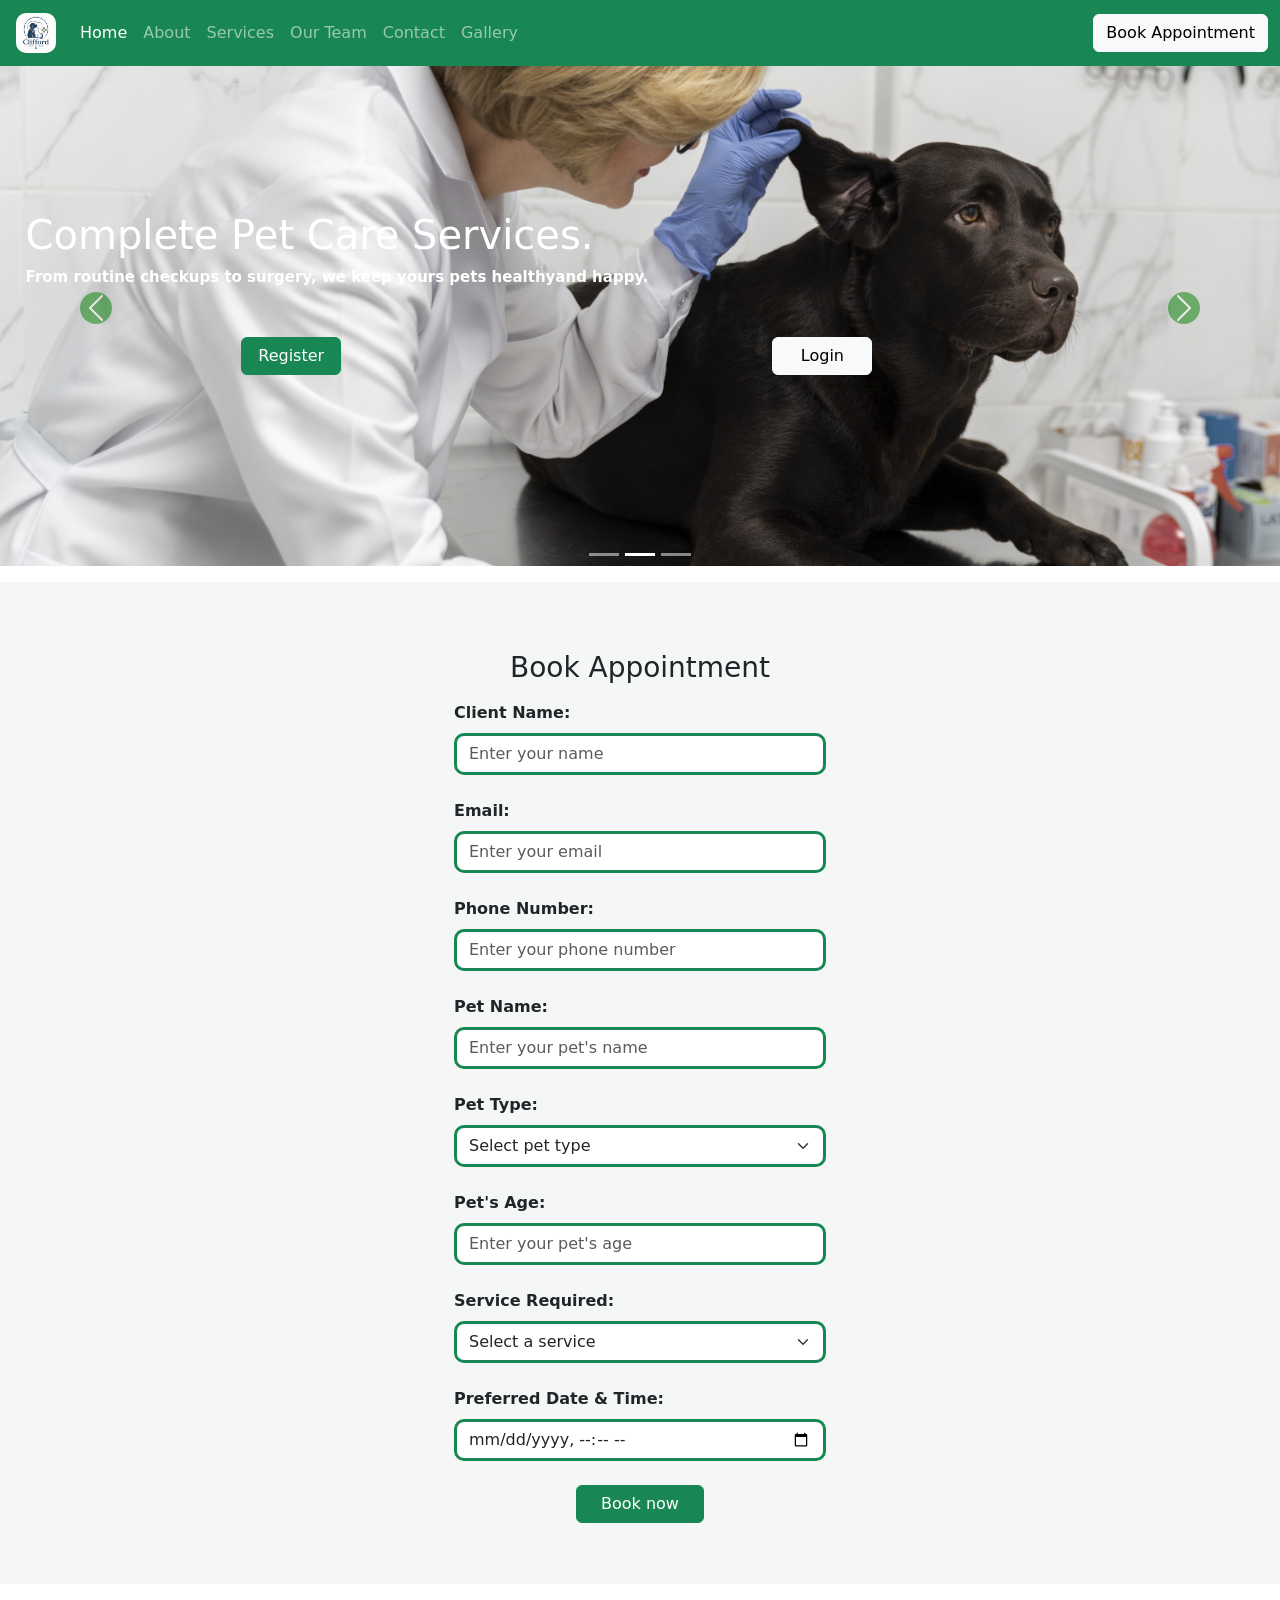
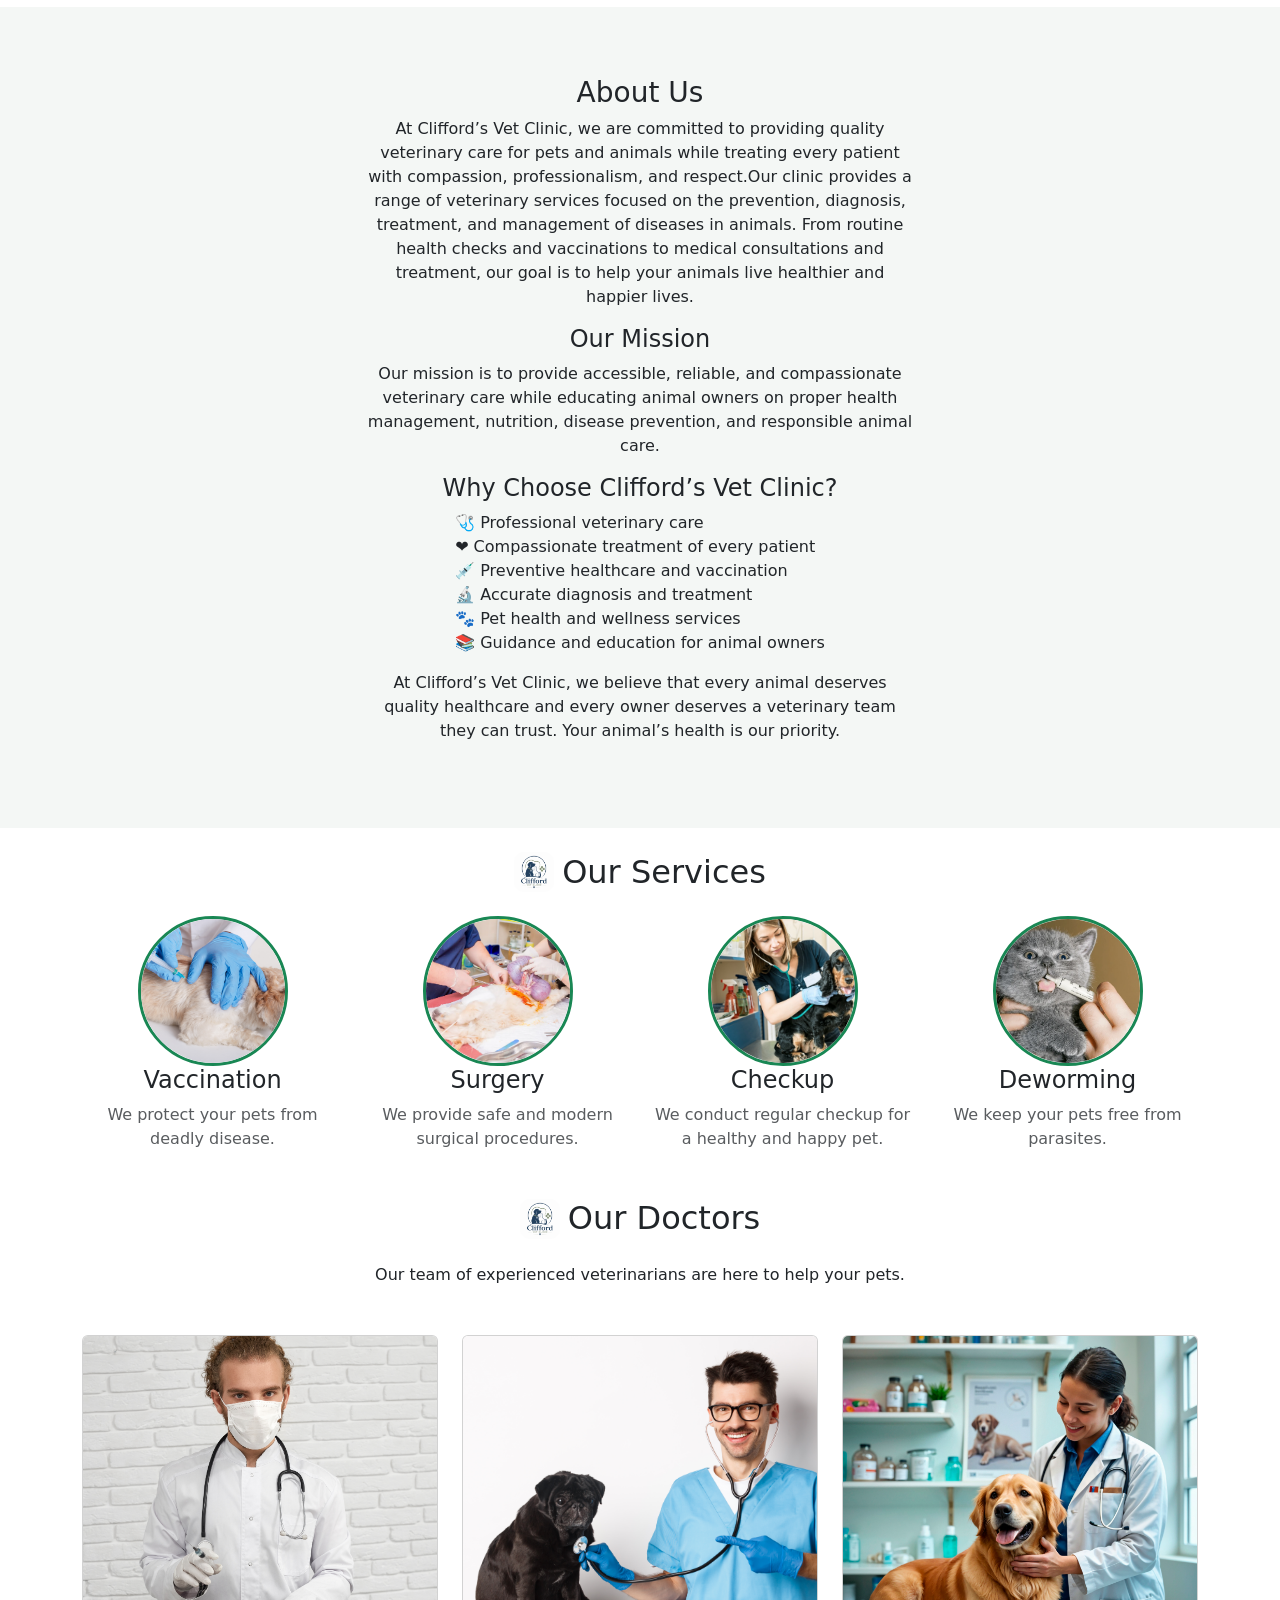
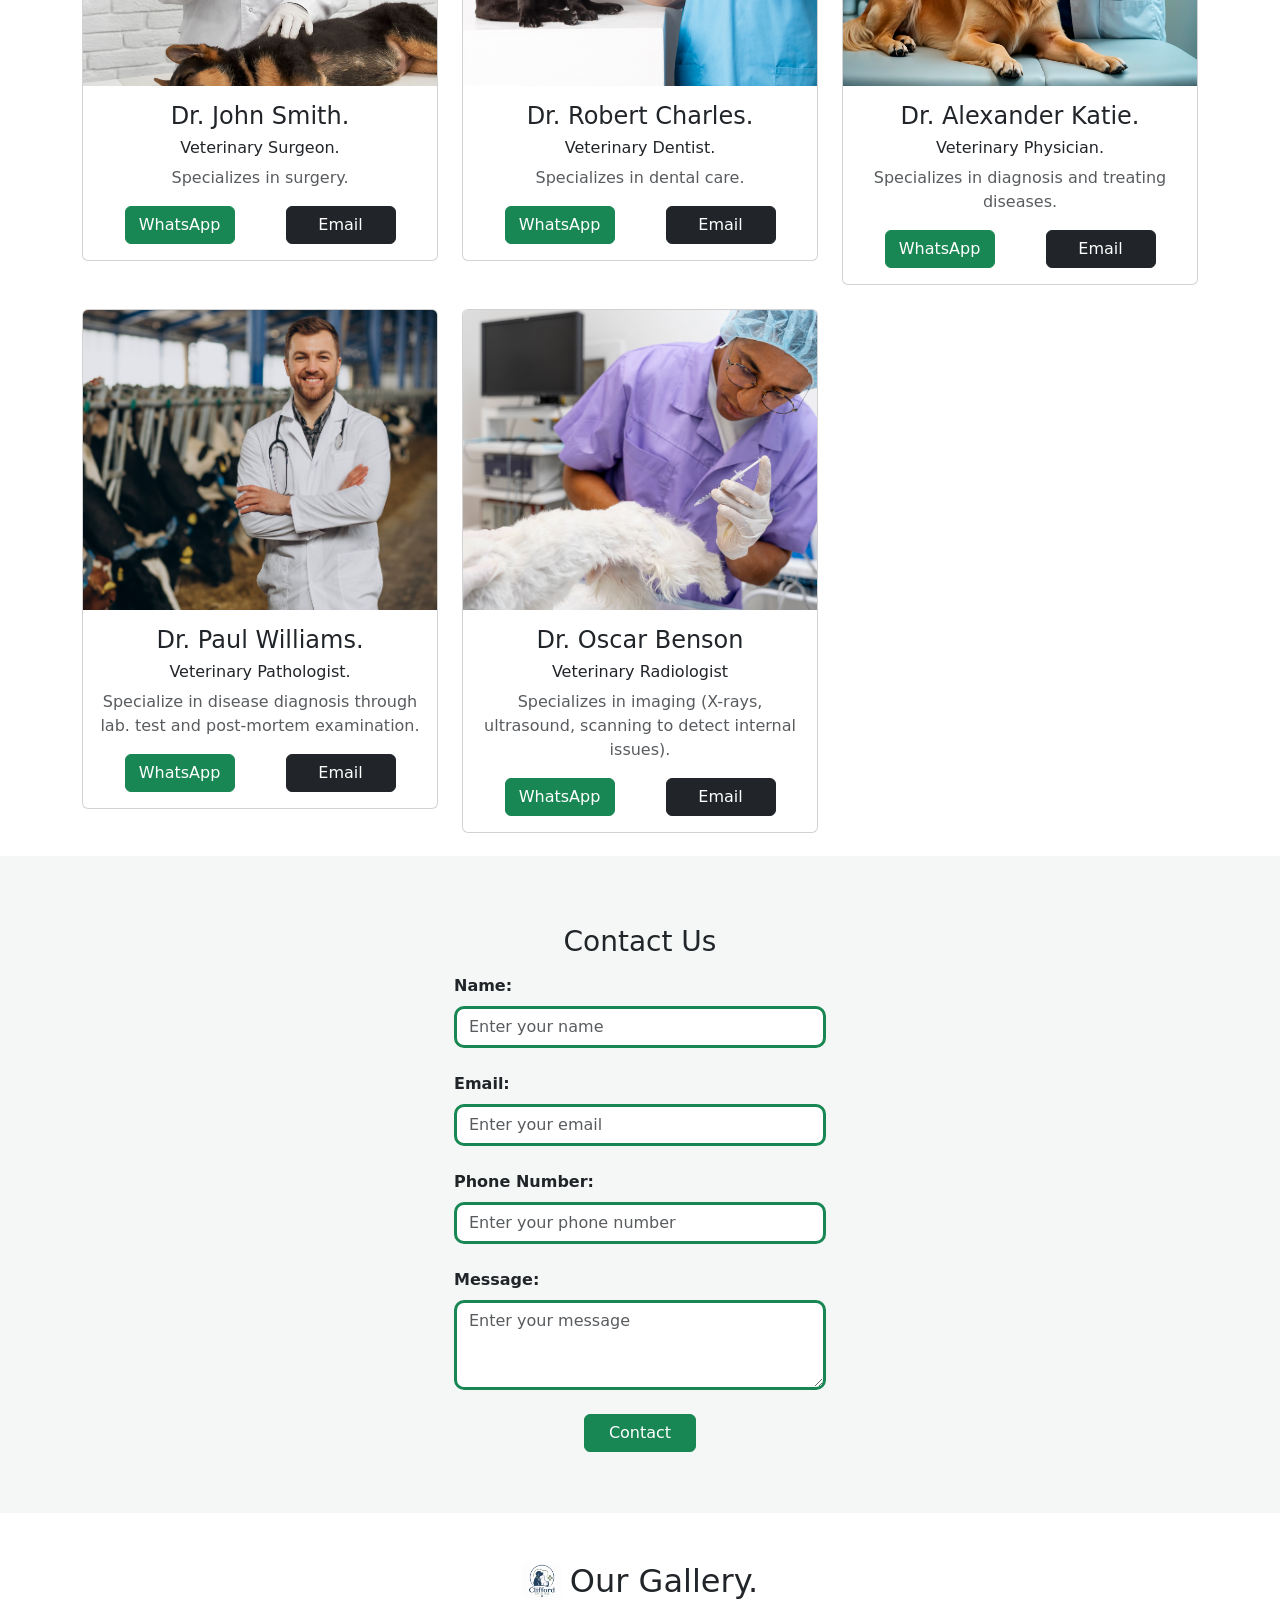
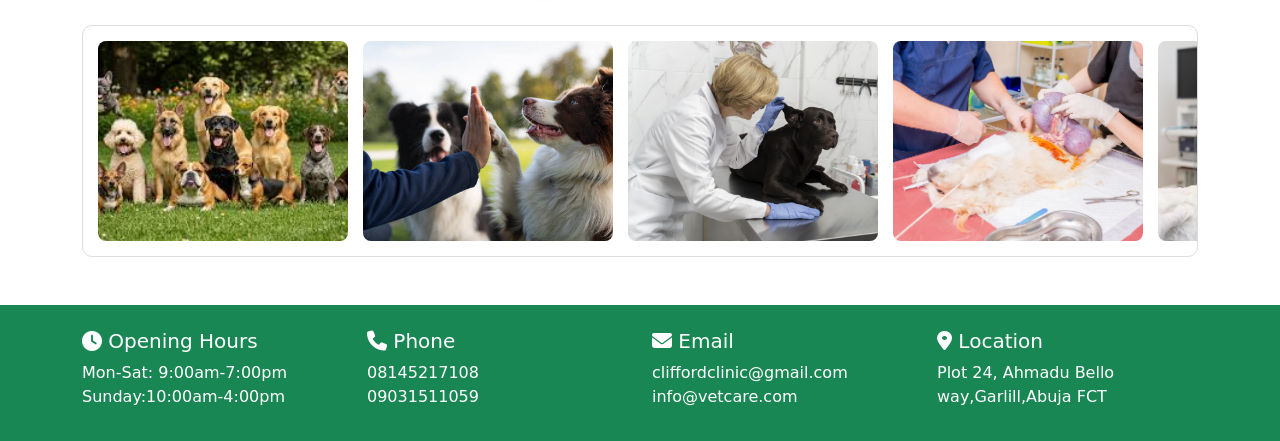
==== commit 335e19fd: "Update website" ====
--- a/index.html
+++ b/index.html
@@ -48,7 +48,7 @@
        <ul class="navbar-nav text-center">
          <li class="nav-item">
           <li class="nav-item">
-       <a href="appointment.html" class="btn btn-light">Book Appointment</a>
+       <a href="#appointment" class="btn btn-light">Book Appointment</a>
          </li>
        </ul>
        </div>
@@ -107,7 +107,7 @@
 </div>
 </div>
 
- <section id="appointment " class="appointment">
+ <section id="appointment" class="appointment">
   <div class="container mt-4 booking text-dark fw-bold">
     <div class="col-md-6 mx-auto">
 
--- a/assets/css/style.css
+++ b/assets/css/style.css
@@ -140,7 +140,7 @@
     width: 100px !important;
 }
 .doctor-btn{
-    width: 100px !important;
+    width: 110px !important;
 }
 .register-btn{
    width: 100px !important; 
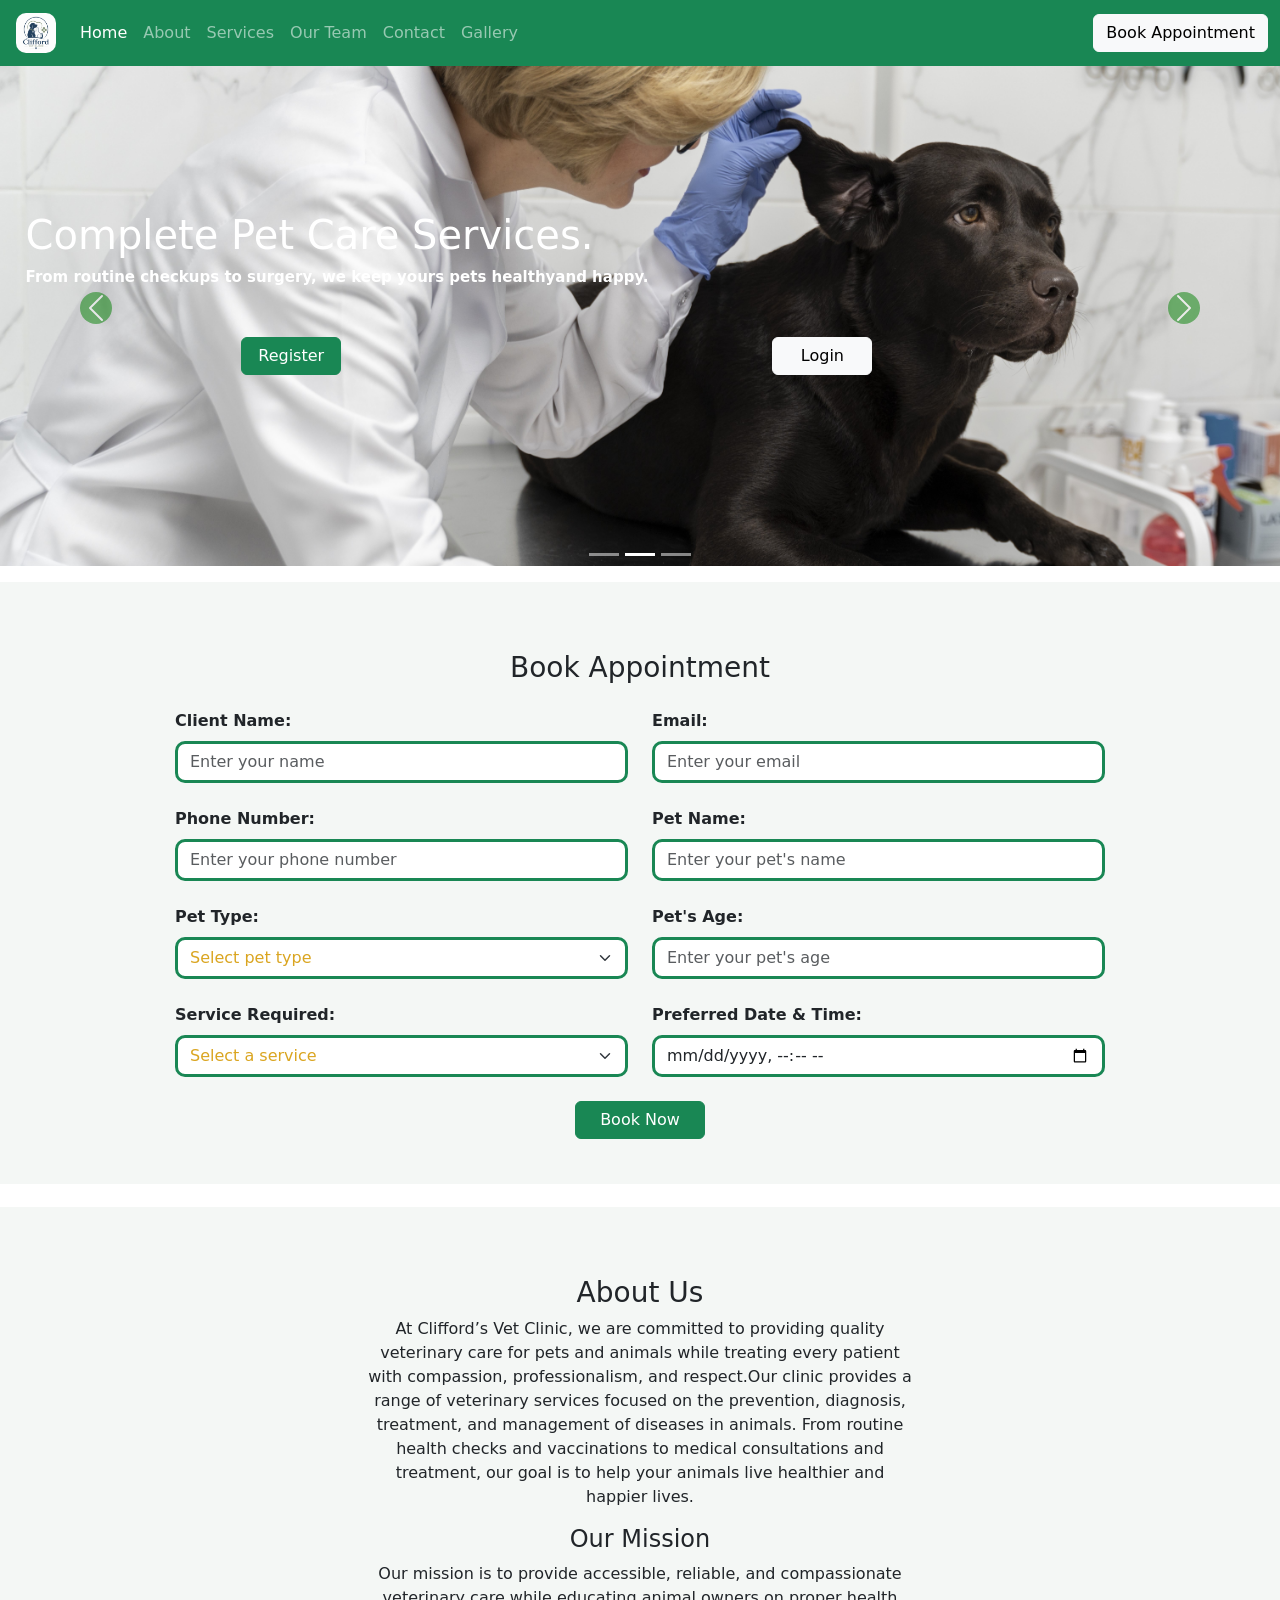
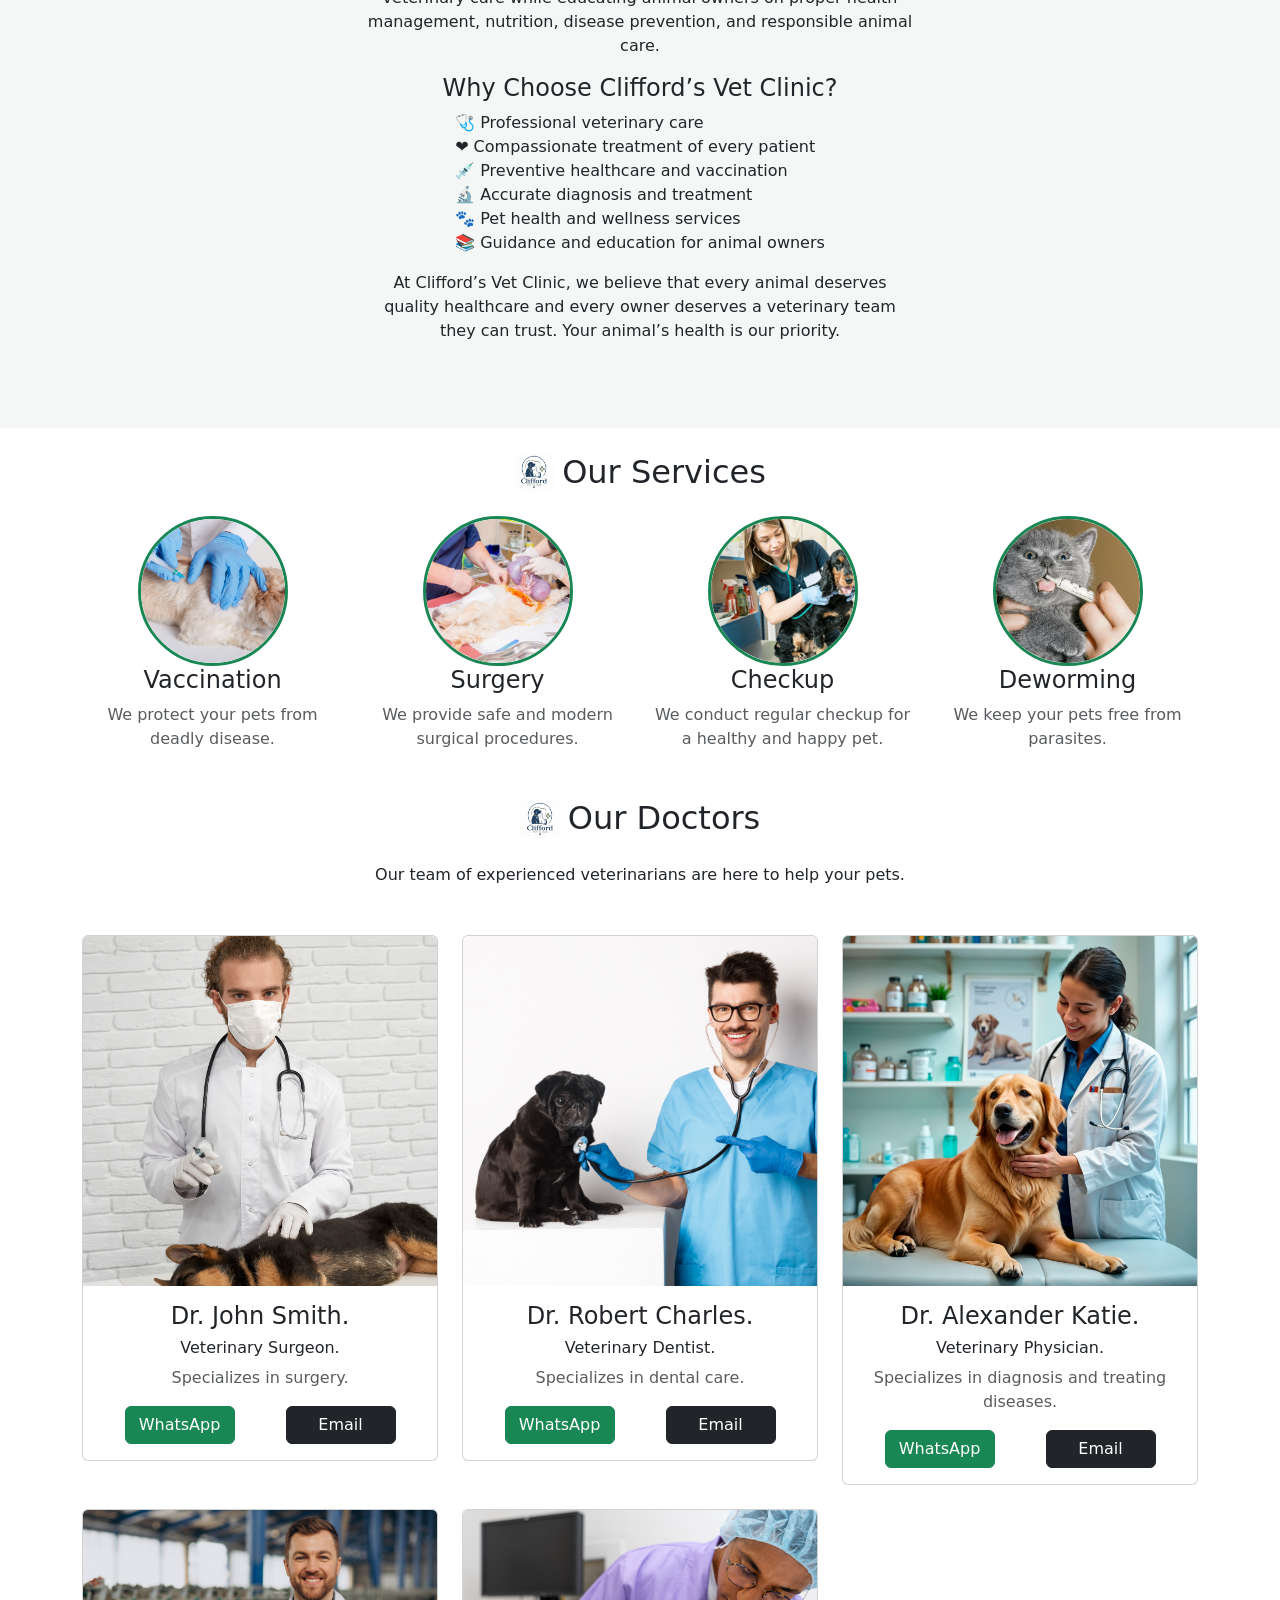
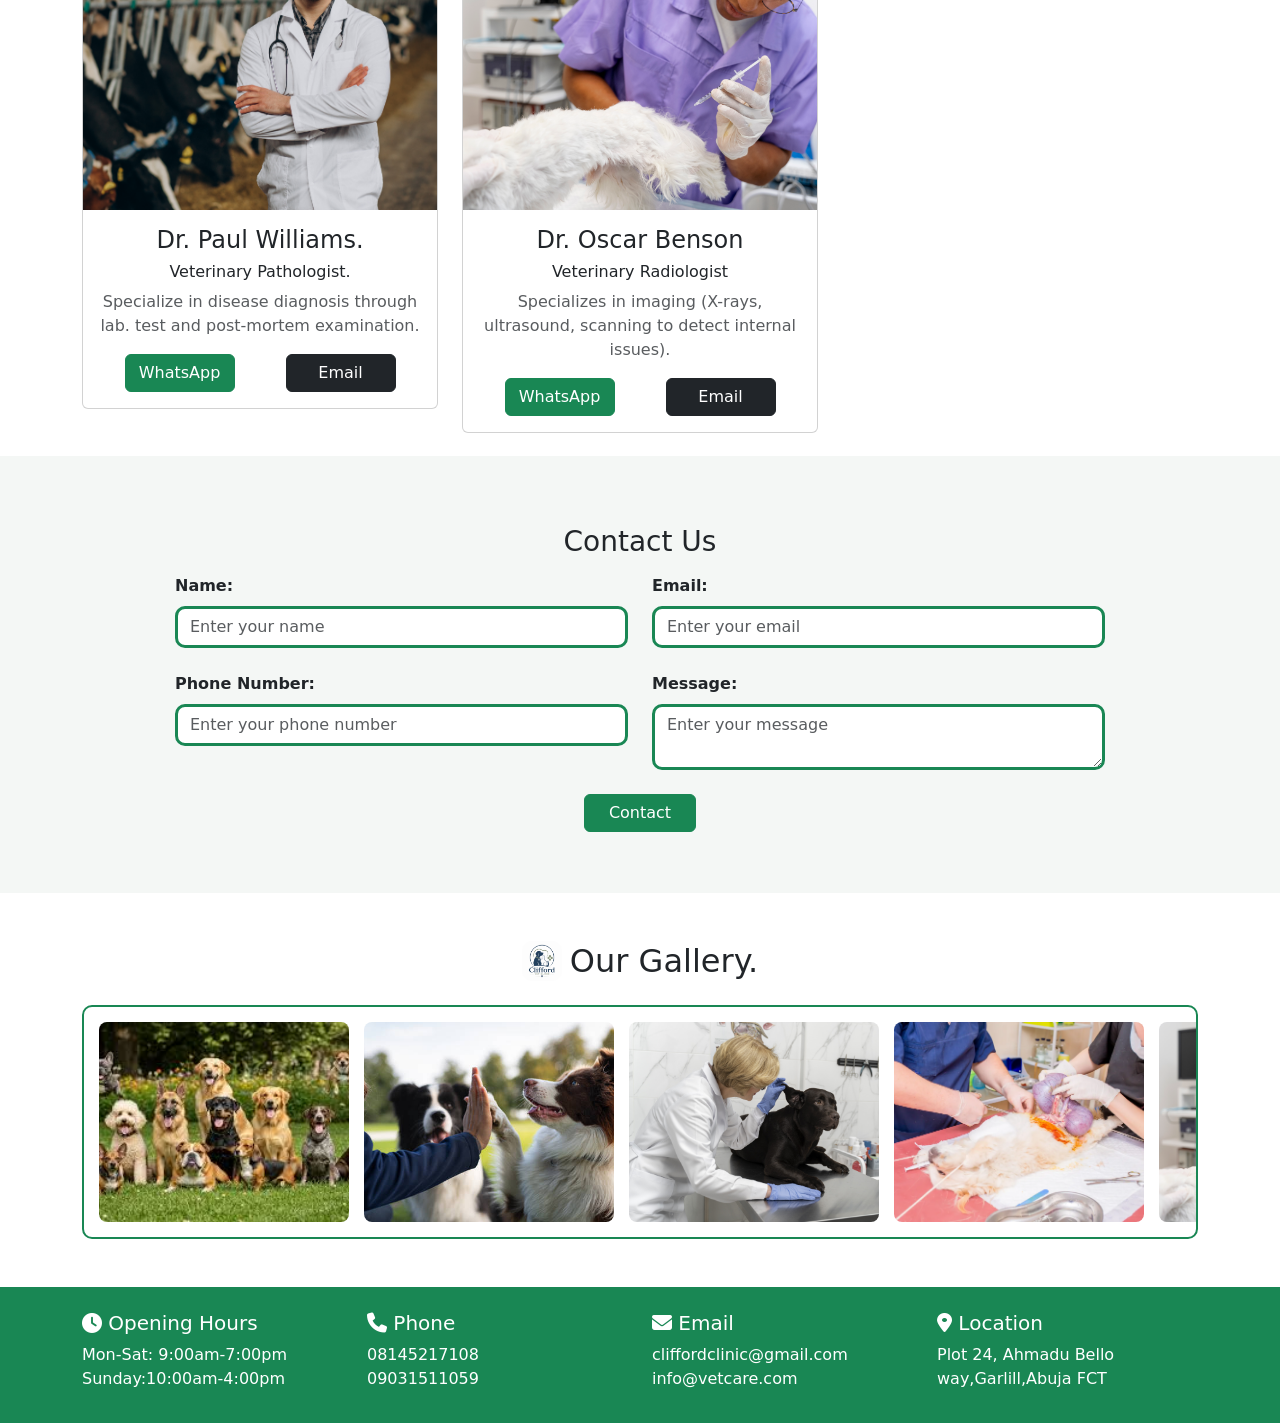
==== commit b59c6009: "Update website" ====
--- a/index.html
+++ b/index.html
@@ -3,8 +3,8 @@
     <meta charset="UTF-8">
     <meta name="viewport" content="width=device-width, initial-scale=1.0">
     <link rel="stylesheet"  href="assets/css/style.css">
+    <link rel="stylesheet" href="assets/bootrap/bootstrap.min.css">
     <link rel="stylesheet" href="https://cdnjs.cloudflare.com/ajax/libs/font-awesome/6.5.0/css/all.min.css">
-    <link href="https://cdn.jsdelivr.net/npm/bootstrap@5.3.8/dist/css/bootstrap.min.css" rel="stylesheet">
     <link rel="stylesheet" href="https://cdn.jsdelivr.net/npm/bootstrap-icons@1.13.1/font/bootstrap-icons.min.css">
     <title>Vet clinic website/ home</title>
     </head>
@@ -107,87 +107,101 @@
 </div>
 </div>
 
- <section id="appointment" class="appointment">
+<section id="appointment" class="appointment">
   <div class="container mt-4 booking text-dark fw-bold">
-    <div class="col-md-6 mx-auto">
-
-      <h3 class="text-center mb-3">Book Appointment</h3>
-
-      <form>
-
-        <div class="mb-4">
-          <label for="name" class="form-label">Client Name:</label>
-          <input type="text" class="form-control control" id="name"
-                 placeholder="Enter your name"required>
-        </div>
-
-        <div class="mb-4">
-          <label for="email" class="form-label">Email:</label>
-          <input type="email" class="form-control  control" id="email"
-                 placeholder="Enter your email"required>
-        </div>
-
-        <div class="mb-4">
-          <label for="phone" class="form-label">Phone Number:</label>
-          <input type="tel" class="form-control control" id="phone"
-                 placeholder="Enter your phone number"required>
-        </div>
-
-        <div class="mb-4">
-          <label for="petName" class="form-label">Pet Name:</label>
-          <input type="text" class="form-control control" id="petName"
-                 placeholder="Enter your pet's name"required>
-        </div>
-
-        <div class="mb-4">
-          <label for="petType" class="form-label">Pet Type:</label>
-          <select class="form-select control" id="petType"required>
-            <option selected>Select pet type</option>
-            <option value="1">Dog</option>
-            <option value="2">Cat</option>
-            <option value="3">Rabbit</option>
-            <option value="4">Bird</option>
-            <option value="5">Others</option>
-          </select>
-        </div>
-
-        <div class="mb-4">
-          <label for="petAge" class="form-label">Pet's Age:</label>
-          <input type="number" class="form-control control" id="petAge"
-                 placeholder="Enter your pet's age"required>
-        </div>
-
-        <div class="mb-4">
-          <label for="service" class="form-label">Service Required:</label>
-          <select class="form-select control" id="service"required>
-            <option selected>Select a service</option>
-            <option value="1">General Consultation</option>
-            <option value="2">Vaccination</option>
-            <option value="3">Grooming</option>
-            <option value="4">Dental Care</option>
-            <option value="5">Others</option>
-          </select>
-        </div>
-
-        <div class="mb-4">
-          <label for="appointmentDate" class="form-label"required>
-            Preferred Date & Time:
-          </label>
-          <input type="datetime-local" class="form-control control"
-                 id="appointmentDate"required>
-        </div>
-
-       <div class="text-center">
-        <a href="#" class="btn btn-success mb-3 px-4">Book now
-        </a>
-             
-       </div>
+
+    <div class="col-md-10 mx-auto">
+
+      <h3 class="text-center mb-4">Book Appointment</h3>
+
+      <form class="appointment-form">
+
+        <div class="row">
+
+         
+          <div class="col-6 mb-4">
+            <label for="name" class="form-label">Client Name:</label>
+            <input type="text" class="form-control control" id="name"
+                   placeholder="Enter your name" required>
+          </div>
+
+          
+          <div class="col-6 mb-4">
+            <label for="email" class="form-label">Email:</label>
+            <input type="email" class="form-control control" id="email"
+                   placeholder="Enter your email" required>
+          </div>
+
+          
+          <div class="col-6 mb-4">
+            <label for="phone" class="form-label">Phone Number:</label>
+            <input type="tel" class="form-control control" id="phone"
+                   placeholder="Enter your phone number" required>
+          </div>
+
+         
+          <div class="col-6 mb-4">
+            <label for="petName" class="form-label">Pet Name:</label>
+            <input type="text" class="form-control control" id="petName"
+                   placeholder="Enter your pet's name" required>
+          </div>
+
+          
+          <div class="col-6 mb-4">
+            <label for="petType" class="form-label">Pet Type:</label>
+            <select class="form-select control" id="petType" required>
+              <option selected disabled>Select pet type</option>
+              <option value="1">Dog</option>
+              <option value="2">Cat</option>
+              <option value="3">Rabbit</option>
+              <option value="4">Bird</option>
+              <option value="5">Others</option>
+            </select>
+          </div>
+
+         
+          <div class="col-6 mb-4">
+            <label for="petAge" class="form-label">Pet's Age:</label>
+            <input type="number" class="form-control control" id="petAge"
+                   placeholder="Enter your pet's age" required>
+          </div>
+
+          
+          <div class="col-6 mb-4">
+            <label for="service" class="form-label">Service Required:</label>
+            <select class="form-select control" id="service" required>
+              <option selected disabled>Select a service</option>
+              <option value="1">General Consultation</option>
+              <option value="2">Vaccination</option>
+              <option value="3">Grooming</option>
+              <option value="4">Dental Care</option>
+              <option value="5">Others</option>
+            </select>
+          </div>
+
+         
+          <div class="col-6 mb-4">
+            <label for="appointmentDate" class="form-label">
+              Preferred Date & Time:
+            </label>
+            <input type="datetime-local" class="form-control control"
+                   id="appointmentDate" required>
+          </div>
+
+        </div>
+
+       
+        <div class="text-center">
+          <a href="#" class="btn btn-success px-4">Book Now</a>
+        </div>
 
       </form>
 
     </div>
   </div>
 </section>
+
+
 
      <section id="about" class="about">
   <div class="container mt-4">
@@ -367,35 +381,37 @@
         </div>
     </section>
 
-   <section id="contact" class="contact-main">
+<section id="contact" class="contact-main">
   <div class="container mt-4 contact fw-bold">
-    <div class="col-md-6 mx-auto">
+    <div class="col-md-10 mx-auto">
 
       <h3 class="text-center mb-3">Contact Us</h3>
 
+
       <form>
-
-        <div class="mb-4">
+        <div class="row">
+
+        <div class=" col-6 mb-4">
           <label for="name" class="form-label">Name:</label>
           <input type="text" class="form-control control" id="name"
                  placeholder="Enter your name"required>
         </div>
 
-        <div class="mb-4">
+        <div class=" col-6 mb-4">
           <label for="email" class="form-label">Email:</label>
           <input type="email" class="form-control control" id="email"
                  placeholder="Enter your email"required>
         </div>
 
-        <div class="mb-4">
+        <div class="col-6 mb-4">
           <label for="phone" class="form-label">Phone Number:</label>
           <input type="tel" class="form-control control" id="phone"
                  placeholder="Enter your phone number"required>
         </div>
 
-        <div class="mb-4">
+        <div class="col-6 mb-4">
           <label for="message" class="form-label">Message:</label>
-          <textarea class="form-control control" id="message" rows="3"
+          <textarea class="form-control control" id="message" 
                     placeholder="Enter your message" required></textarea>
         </div>
 
@@ -403,6 +419,7 @@
         <a href="#" class="btn btn-success mb-3 px-4">Contact
         </a>
              
+       </div>
        </div>
 
       </form>
--- a/assets/css/style.css
+++ b/assets/css/style.css
@@ -151,10 +151,9 @@
      padding: 45px 0;
      margin-bottom: 23px !important; 
 }
+
 .booking{
-   margin: auto !important;
    border-radius: 20px !important;
-   width: 60% !important;
 }
 
 .about{
@@ -168,9 +167,9 @@
    margin-top: 23px !important;
 }
 .contact{
-   margin: auto !important;
+ 
    border-radius: 20px !important;
-   width: 60% !important;
+
 }
    
     
@@ -214,7 +213,7 @@
     overflow: hidden;
     border-radius: 10px;
     padding: 15px;
-    border: 1px solid #ddd;
+    border: 2px solid #198754;
 }
 
 .gallery-track {
@@ -244,7 +243,7 @@
 
 
 .client-reg{
-    background-image: url(../images/background.jpg);
+    background-image: url(../images/backround-1.jpg);
     background-size: cover;
     background-position: center;
     background-repeat: no-repeat;
@@ -252,22 +251,32 @@
 
 }
 .client{
+    max-width: 420px !important;
+    width: 90% !important;
     padding: 20px !important;
     border-radius: 20px !important;
-    width: 60% !important;
-    margin: auto !important;
     background-color:rgba(0, 0, 0, 0.3);
     backdrop-filter:blur (10px);
     box-shadow: 0 8px 20px rgba(0,0,0,0.3);
     
 }
 .control-2{
-    border: 3px solid #198754 !important;
-    border-radius: 10px !important;
-    
+    border-radius: 10px !important; 
+    background-color: transparent !important; 
+    border: 2px solid  white !important;
    
-    
-}
+}
+.control-2::placeholder,select{
+    color:goldenrod!important;
+    
+}
+.control-2:focus{
+    color:  white !important;
+}
+
+
+
+
 .back-btn:hover{
     background-color: red !important;
     color:white !important;
@@ -281,45 +290,51 @@
 
 
 .pet-reg{
-   background-image: url(../images/background.jpg);
+   background-image: url(../images/backround-1.jpg);
     background-size: cover;
     background-position: center;
     background-repeat: no-repeat;
     padding: 30px 0;
 }
 .pet{
+    max-width: 420px !important;
+    width: 90% !important;
     padding: 20px !important;
     border-radius:20px !important;
-    width: 60% !important;
-    margin: auto !important;
     background-color:rgba(0, 0, 0, 0.3);
     backdrop-filter:blur (10px);
     box-shadow: 0 8px 20px rgba(0,0,0,0.3);
 }
-.control-3{
-    width: 60% !important;
-    border: 3px solid #198754 !important;
-    border-radius: 10px !important;
-   
-   
-
-}
+
 .login{
-    background-image: url(../images/background.jpg);
+    background-image: url(../images/backround-1.jpg);
     background-size: cover;
     background-position: center;
     background-repeat: no-repeat;
     padding: 30px 0;
 }
 .log{
-    padding: 30px;
+    padding: 60px;
     border-radius:20px !important;
-    width: 60% !important;
-    margin: auto !important;
+    max-width: 420px !important;
+    width: 90% !important;
+    margin: 0 auto !important;
     background-color:rgba(0, 0, 0, 0.3);
     backdrop-filter:blur (10px);
     box-shadow: 0 8px 20px rgba(0,0,0,0.3)   
 }
+.user{
+    display: flex;
+    justify-content: center;
+    padding: 15px !important;
+    margin-bottom: 5px;
+    
+}
+.user-icon{
+ font-size: 60px;
+}
+
+
 .login-btn{
  border-radius: 20px !important;
 }
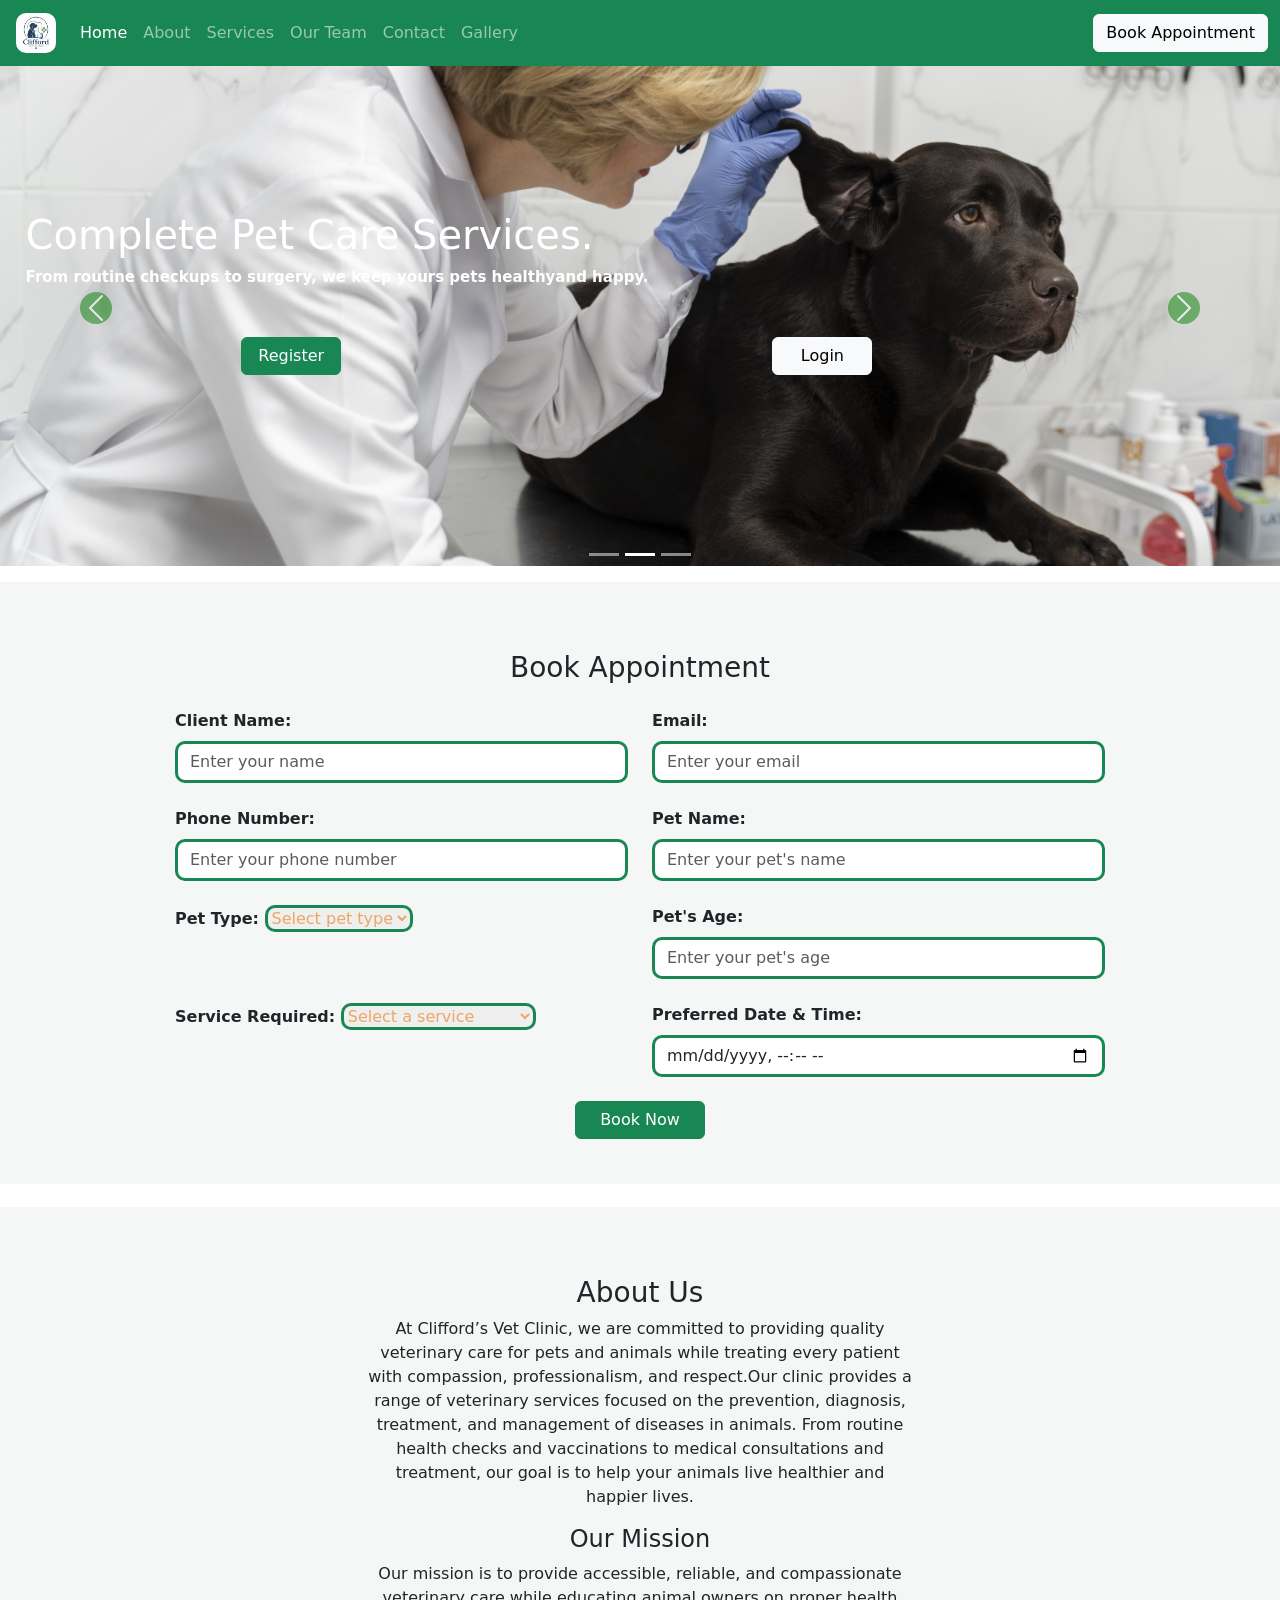
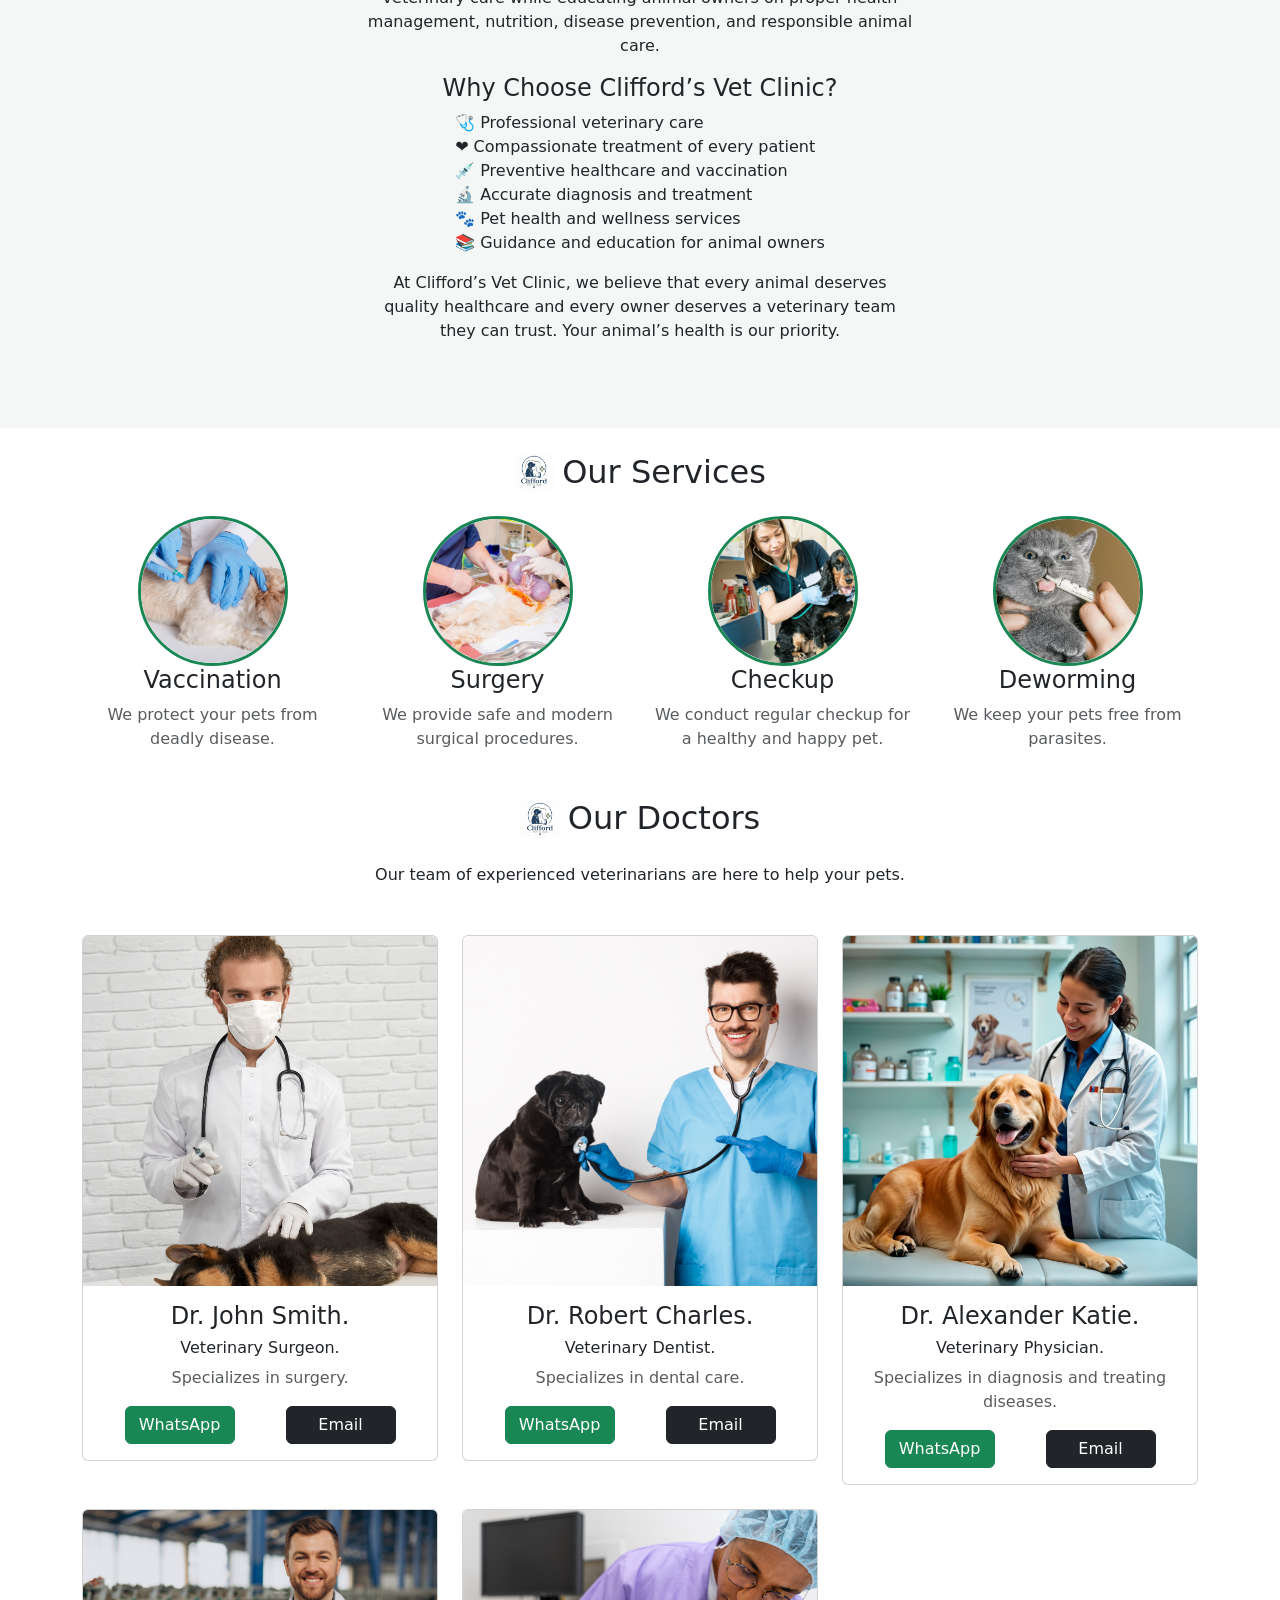
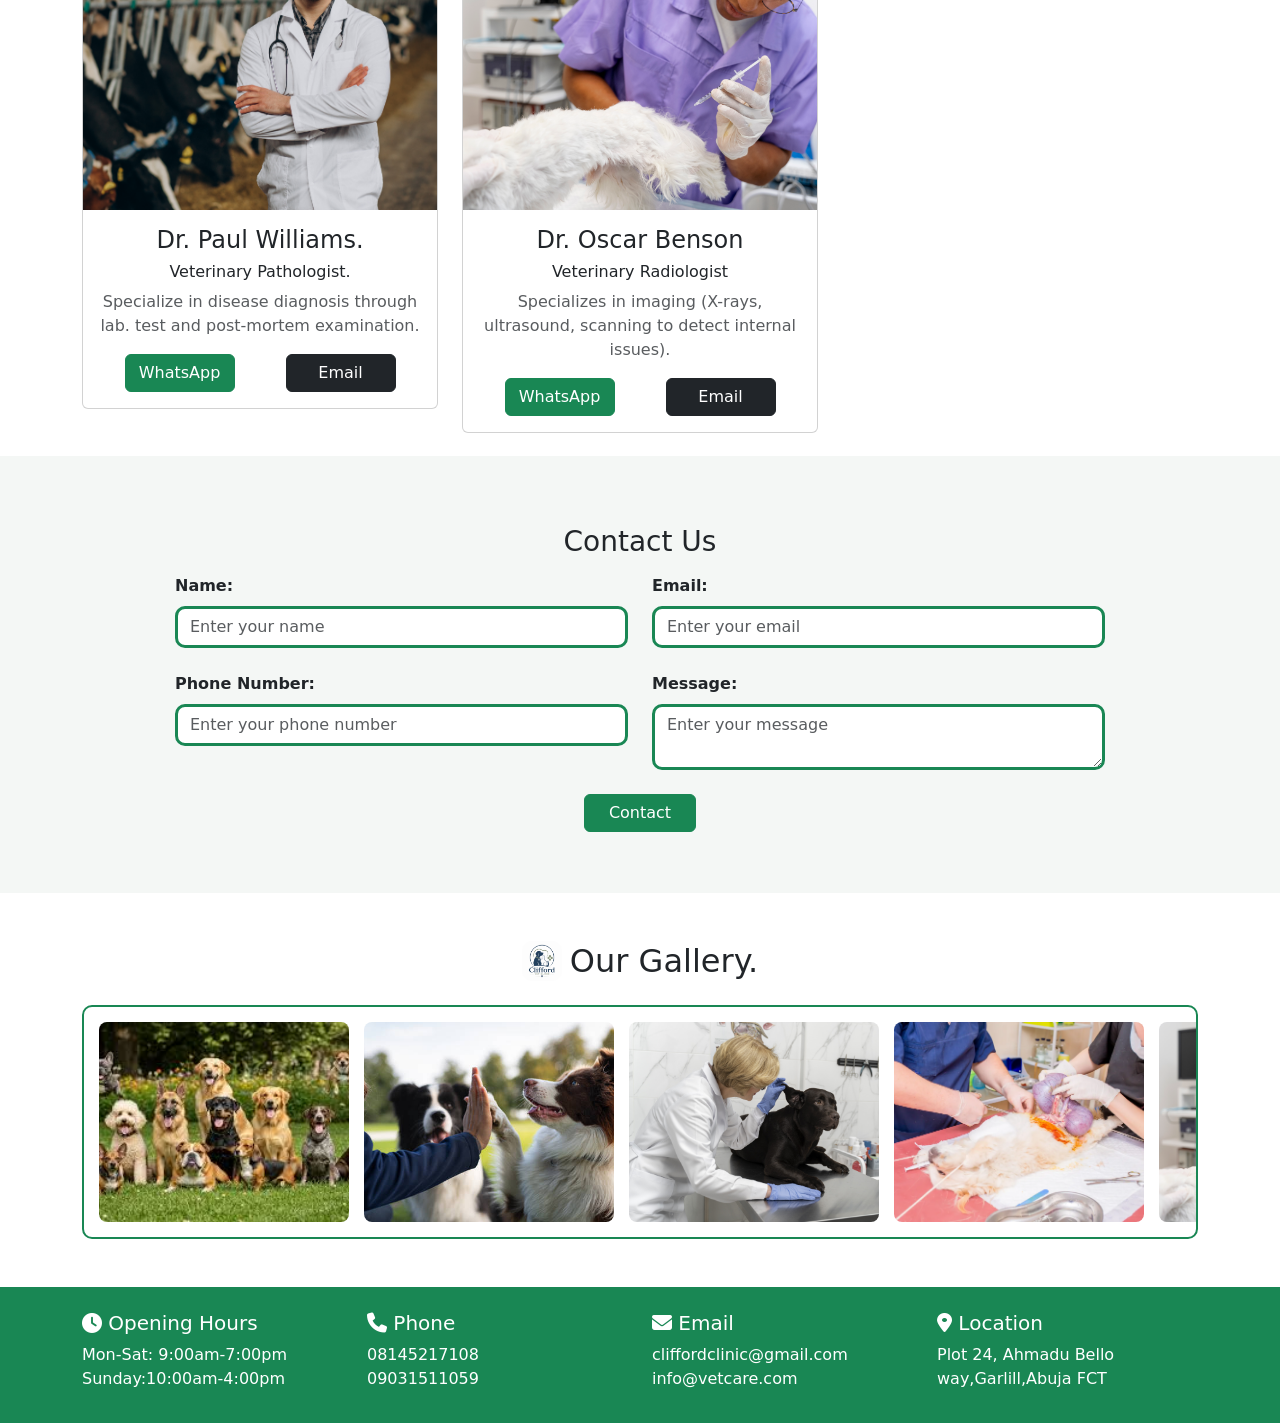
==== commit c7917c67: "Update website" ====
--- a/index.html
+++ b/index.html
@@ -149,7 +149,7 @@
           
           <div class="col-6 mb-4">
             <label for="petType" class="form-label">Pet Type:</label>
-            <select class="form-select control" id="petType" required>
+            <select class="control" id="petType" required>
               <option selected disabled>Select pet type</option>
               <option value="1">Dog</option>
               <option value="2">Cat</option>
@@ -169,7 +169,7 @@
           
           <div class="col-6 mb-4">
             <label for="service" class="form-label">Service Required:</label>
-            <select class="form-select control" id="service" required>
+            <select class=" control" id="service" required>
               <option selected disabled>Select a service</option>
               <option value="1">General Consultation</option>
               <option value="2">Vaccination</option>
--- a/assets/css/style.css
+++ b/assets/css/style.css
@@ -267,7 +267,7 @@
    
 }
 .control-2::placeholder,select{
-    color:goldenrod!important;
+    color:#eea663 !important;
     
 }
 .control-2:focus{
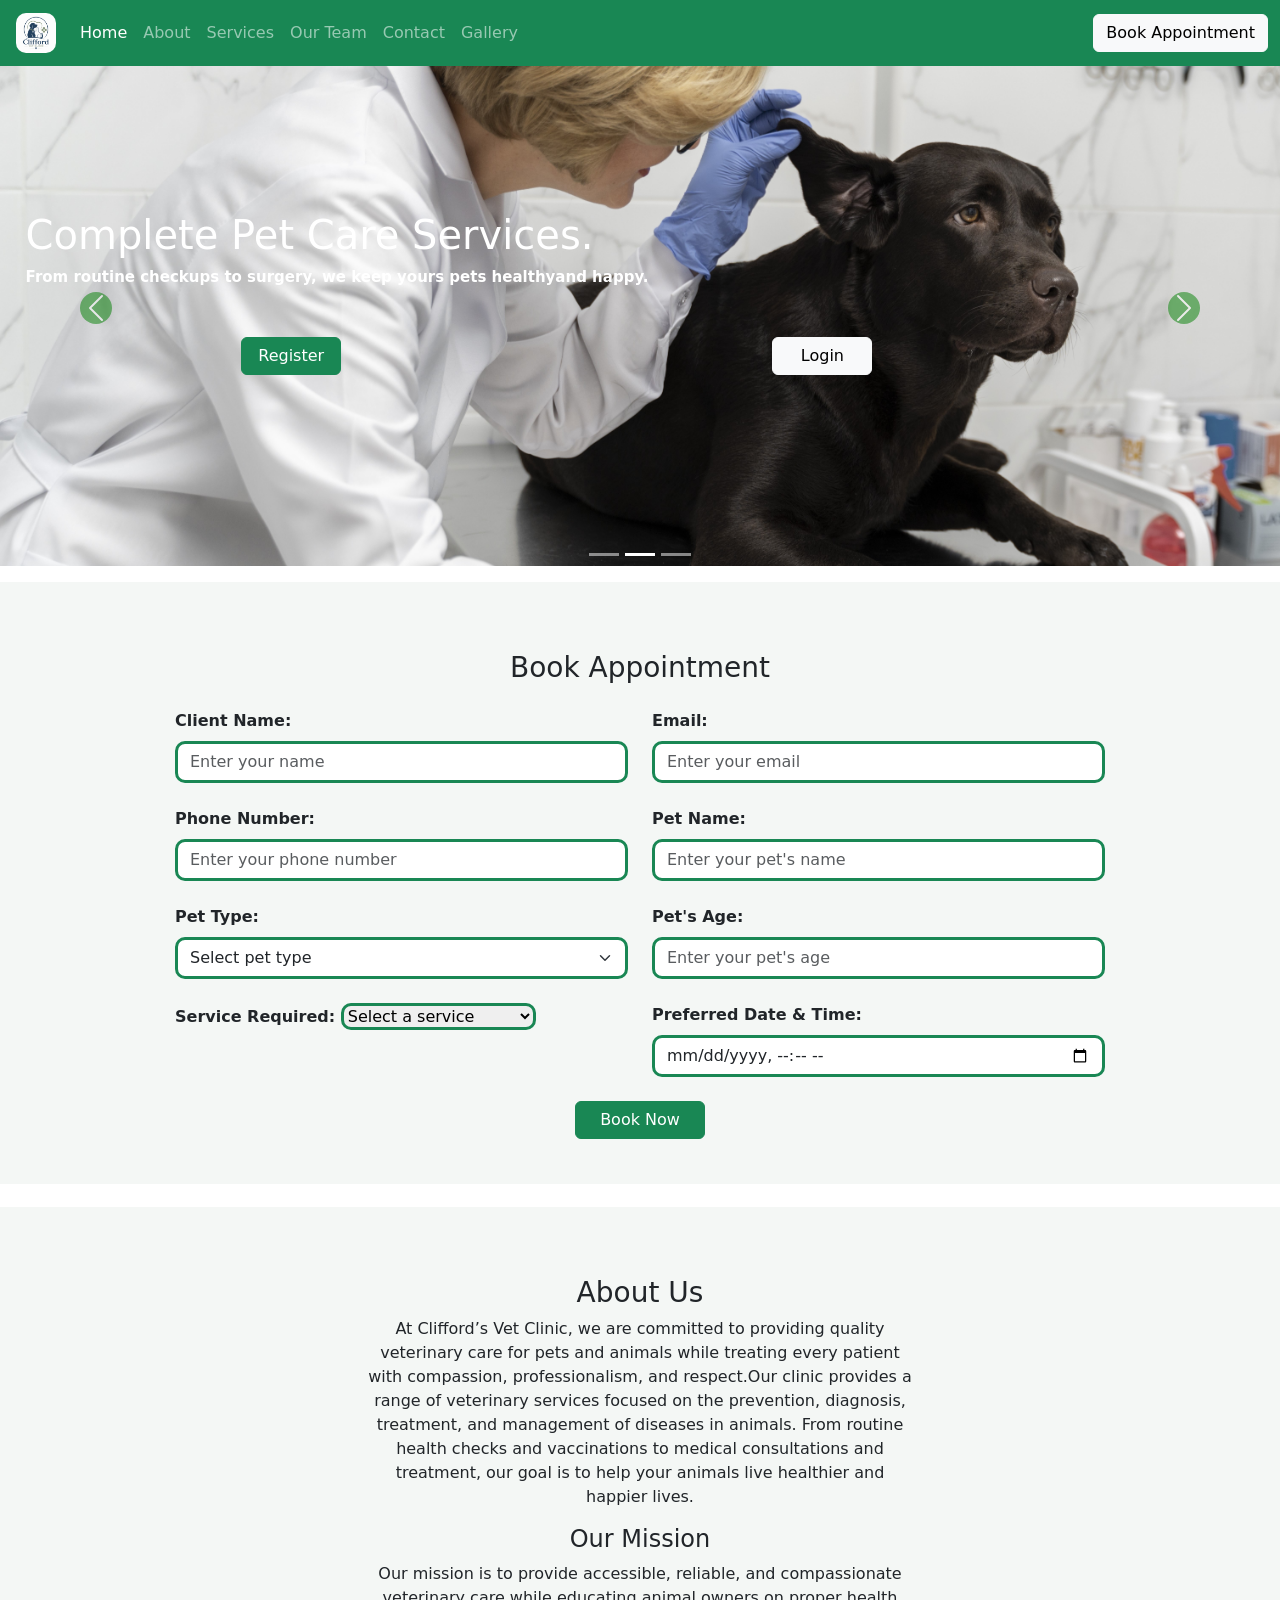
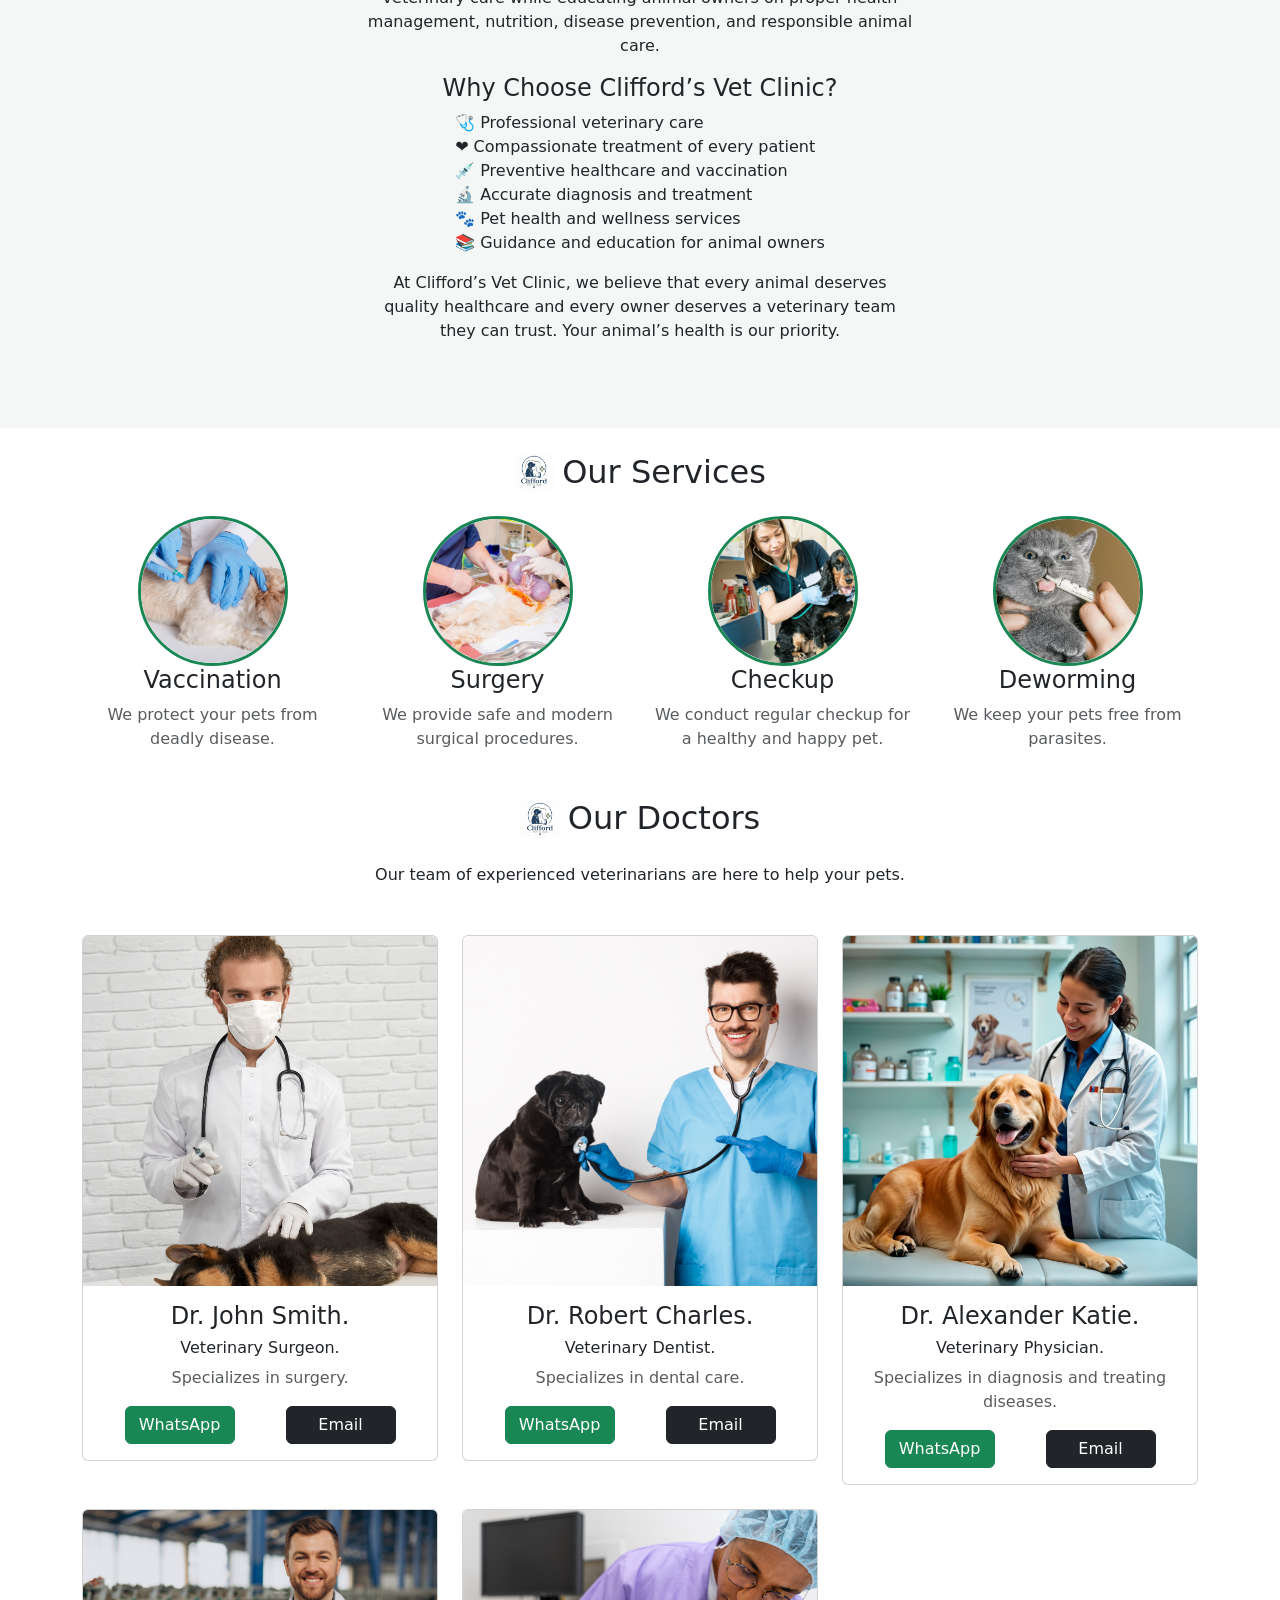
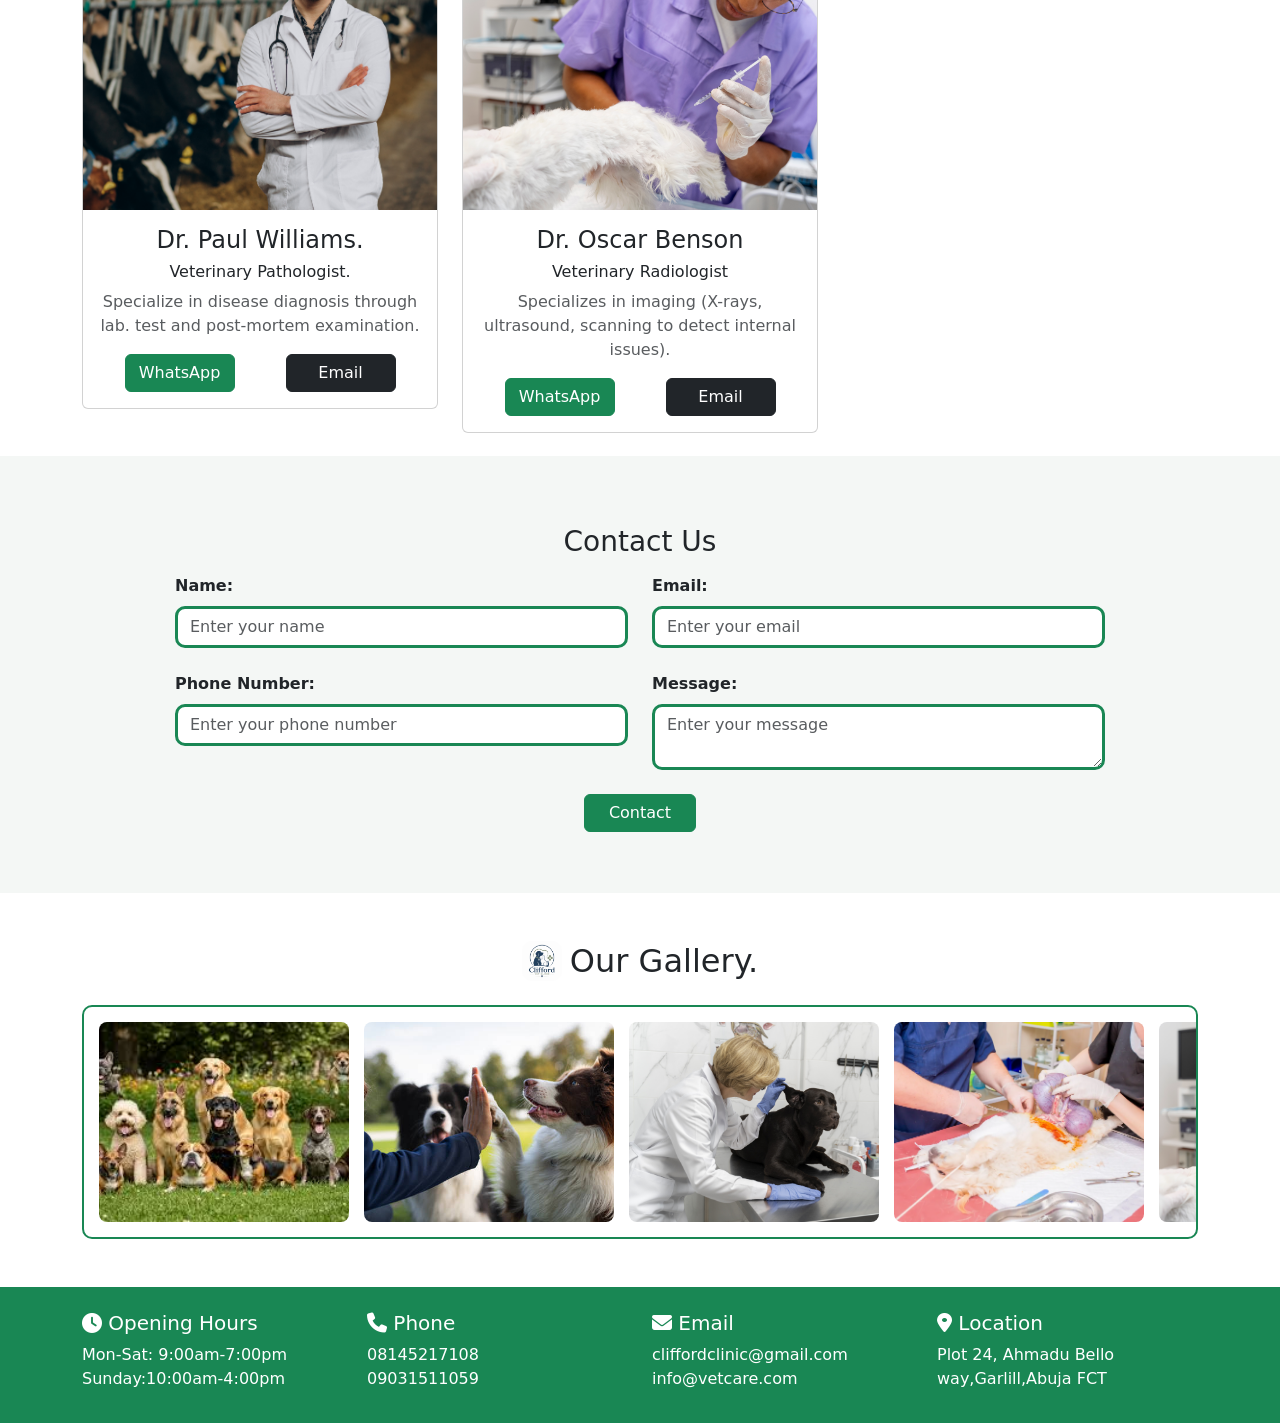
==== commit 83380bdd: "Update website" ====
--- a/index.html
+++ b/index.html
@@ -149,7 +149,7 @@
           
           <div class="col-6 mb-4">
             <label for="petType" class="form-label">Pet Type:</label>
-            <select class="control" id="petType" required>
+            <select class="form-select control" id="petType" required>
               <option selected disabled>Select pet type</option>
               <option value="1">Dog</option>
               <option value="2">Cat</option>
@@ -169,7 +169,7 @@
           
           <div class="col-6 mb-4">
             <label for="service" class="form-label">Service Required:</label>
-            <select class=" control" id="service" required>
+            <select class="my-select control" id="service" required>
               <option selected disabled>Select a service</option>
               <option value="1">General Consultation</option>
               <option value="2">Vaccination</option>
--- a/assets/css/style.css
+++ b/assets/css/style.css
@@ -266,7 +266,7 @@
     border: 2px solid  white !important;
    
 }
-.control-2::placeholder,select{
+.control-2::placeholder,select.control-2{
     color:#eea663 !important;
     
 }
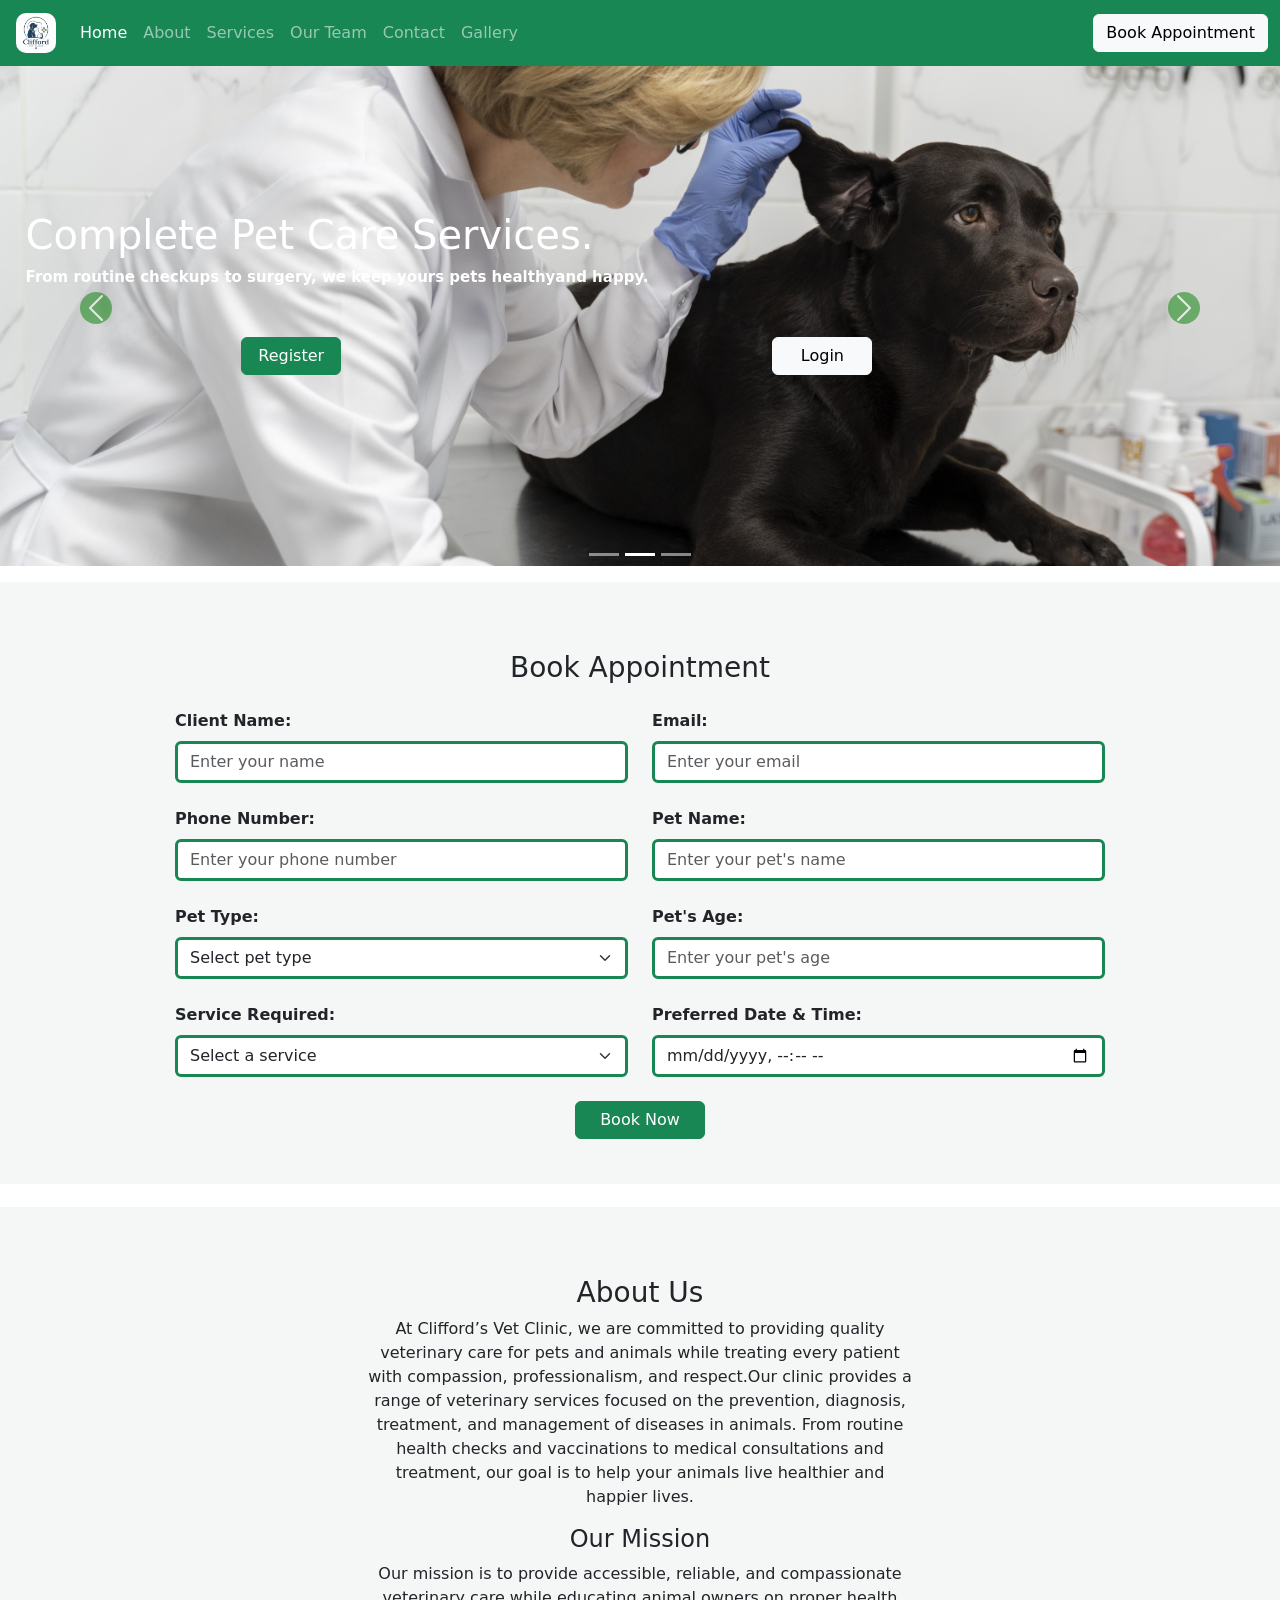
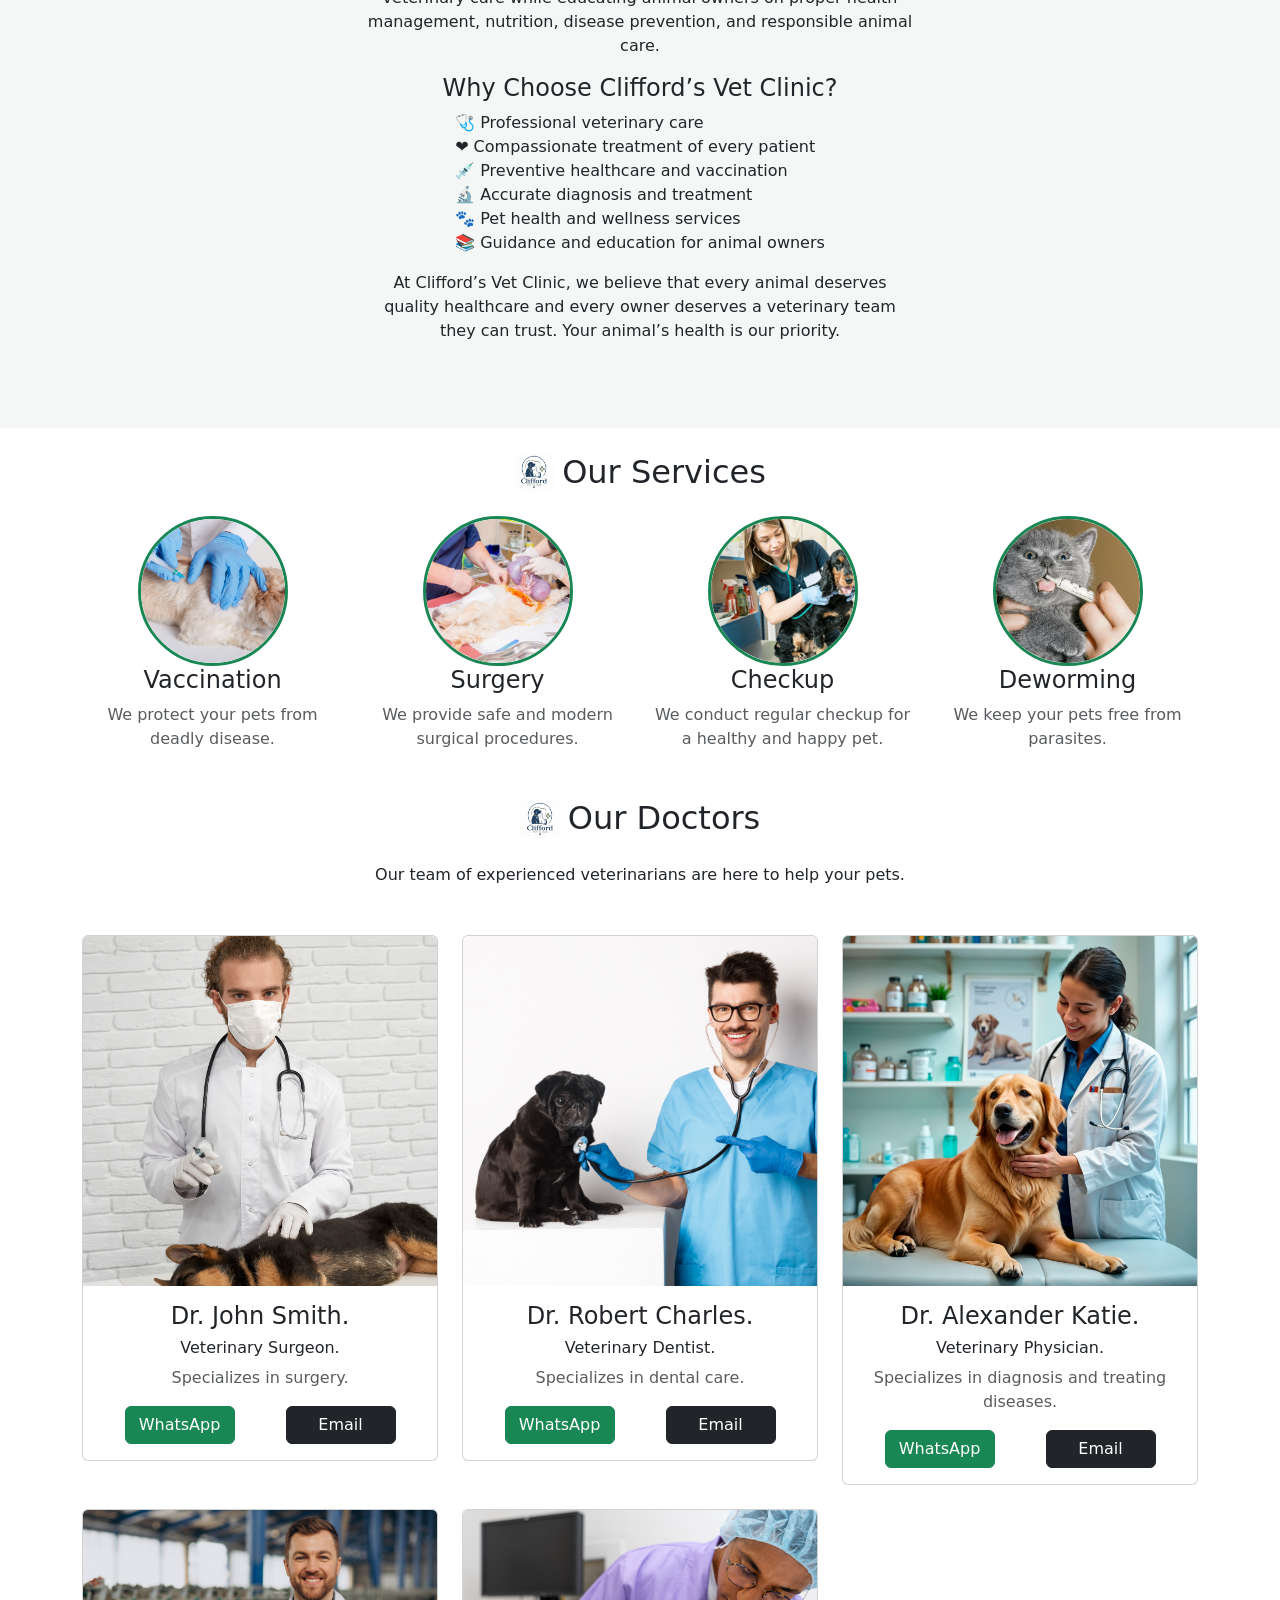
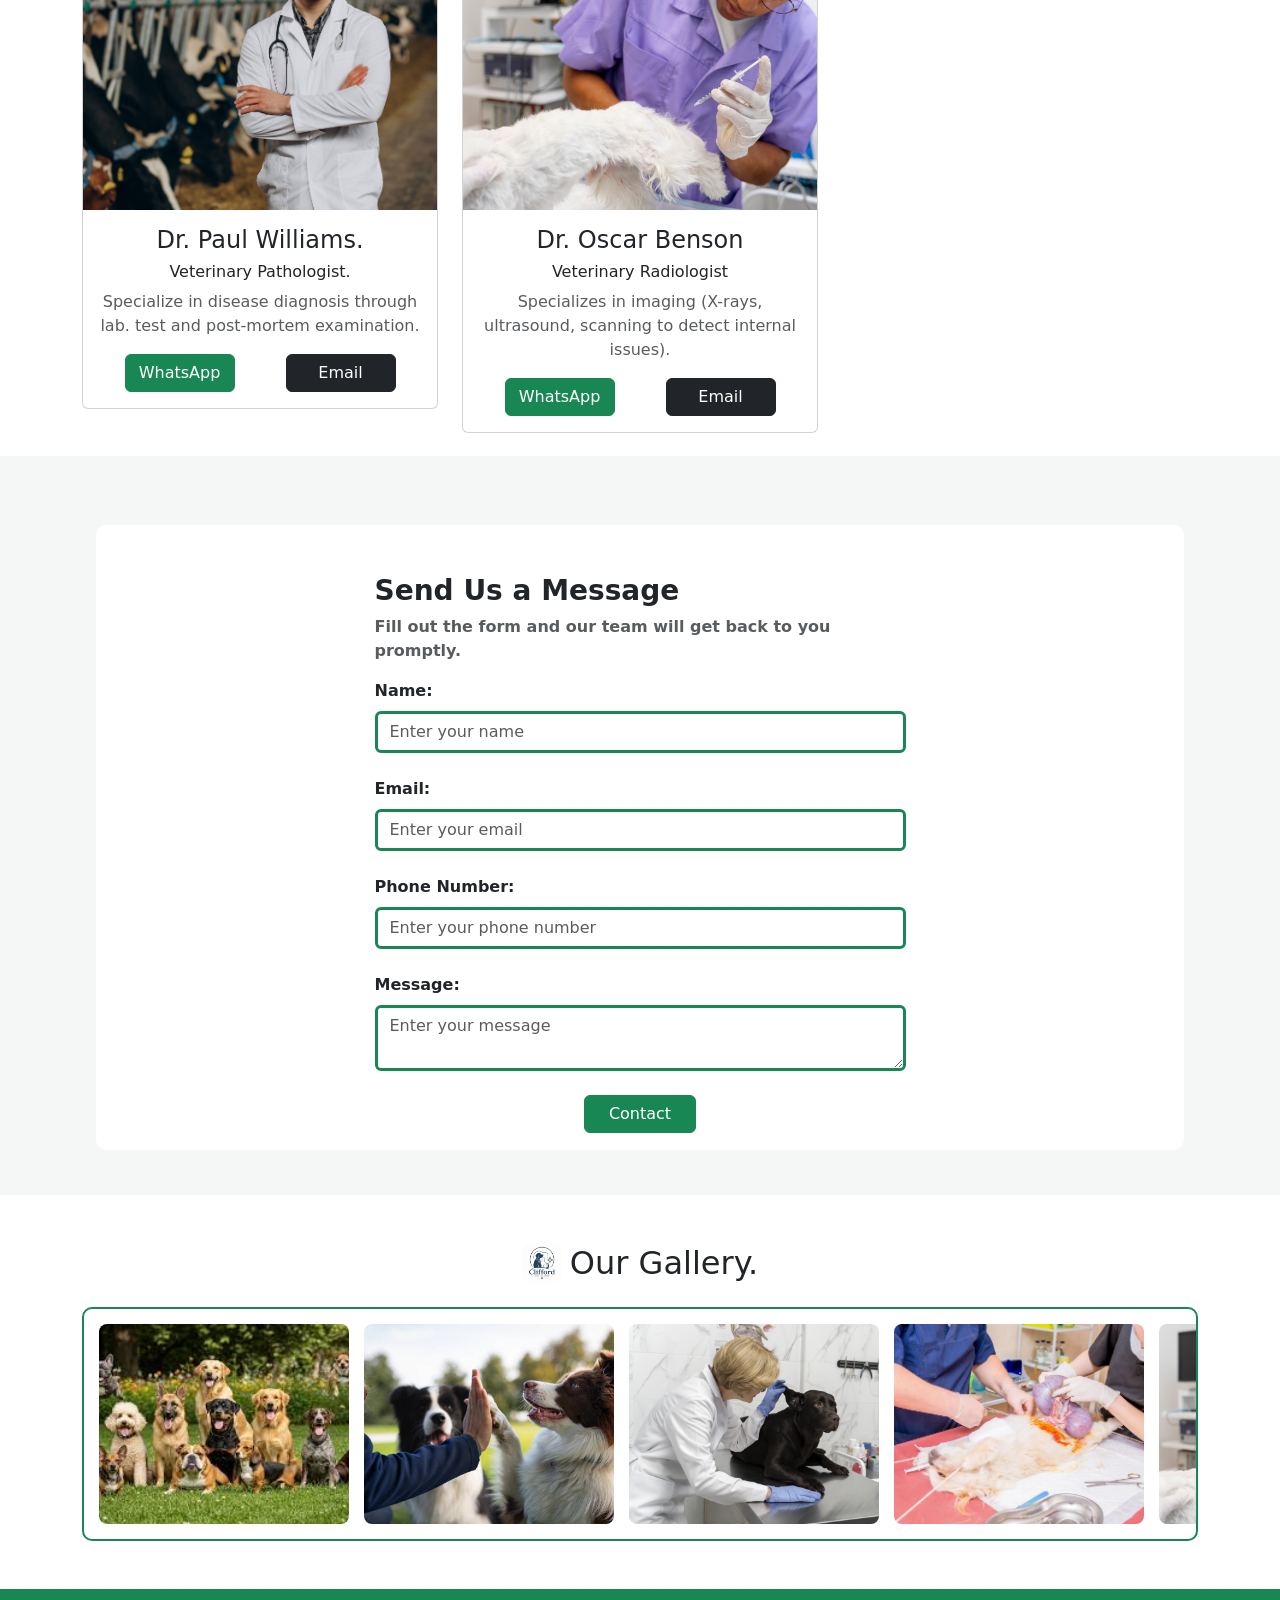
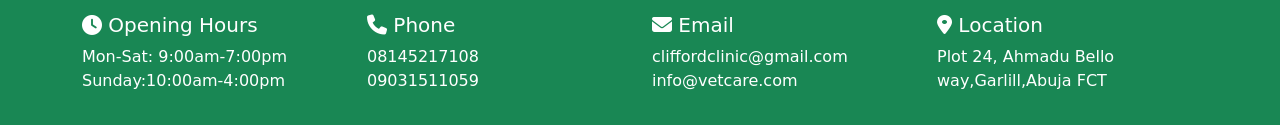
==== commit 43cdc9ed: "Update website" ====
--- a/index.html
+++ b/index.html
@@ -169,7 +169,7 @@
           
           <div class="col-6 mb-4">
             <label for="service" class="form-label">Service Required:</label>
-            <select class="my-select control" id="service" required>
+            <select class="form-select control" id="service" required>
               <option selected disabled>Select a service</option>
               <option value="1">General Consultation</option>
               <option value="2">Vaccination</option>
@@ -383,35 +383,36 @@
 
 <section id="contact" class="contact-main">
   <div class="container mt-4 contact fw-bold">
-    <div class="col-md-10 mx-auto">
-
-      <h3 class="text-center mb-3">Contact Us</h3>
+    <div class="col-12 col-md-8 col-lg-6 mx-auto mt-5  ">
+
+      <h3 class=" mb-2 fw-bold">Send Us a Message</h3>
+      <p class="text-muted">Fill out the form and our team will get back to you promptly.</p>
 
 
       <form>
-        <div class="row">
-
-        <div class=" col-6 mb-4">
+        
+
+        <div class=" mb-4">
           <label for="name" class="form-label">Name:</label>
-          <input type="text" class="form-control control" id="name"
+          <input type="text" class="form-control contact-control" id="name"
                  placeholder="Enter your name"required>
         </div>
 
-        <div class=" col-6 mb-4">
+        <div class=" mb-4">
           <label for="email" class="form-label">Email:</label>
-          <input type="email" class="form-control control" id="email"
+          <input type="email" class="form-control contact-control" id="email"
                  placeholder="Enter your email"required>
         </div>
 
-        <div class="col-6 mb-4">
+        <div class=" mb-4">
           <label for="phone" class="form-label">Phone Number:</label>
-          <input type="tel" class="form-control control" id="phone"
+          <input type="tel" class="form-control contact-control" id="phone"
                  placeholder="Enter your phone number"required>
         </div>
 
-        <div class="col-6 mb-4">
+        <div class=" mb-4">
           <label for="message" class="form-label">Message:</label>
-          <textarea class="form-control control" id="message" 
+          <textarea class="form-control contact-control" id="message" 
                     placeholder="Enter your message" required></textarea>
         </div>
 
@@ -420,12 +421,13 @@
         </a>
              
        </div>
-       </div>
+      
 
       </form>
 
     </div>
   </div>
+  
 </section>
   
  <section id="gallery">
--- a/assets/css/style.css
+++ b/assets/css/style.css
@@ -165,11 +165,21 @@
   background-color: #f4f7f5;
    padding: 45px 0;
    margin-top: 23px !important;
+  
+  
+
 }
 .contact{
+     background-color: white;
+     border: 1px solid white !important;
+     max-width: 85% !important;
+     border-radius: 10px;
+   
+
+} 
+.contact-control{
  
-   border-radius: 20px !important;
-
+    border: 3px solid #198754 !important;
 }
    
     
@@ -203,9 +213,6 @@
 
 .control{
     border: 3px solid #198754 !important;
-    border-radius: 10px !important;
-   
-    
 }
 
 .gallery-box {
@@ -267,7 +274,7 @@
    
 }
 .control-2::placeholder,select.control-2{
-    color:#eea663 !important;
+    color:#a3e3ee !important;
     
 }
 .control-2:focus{
